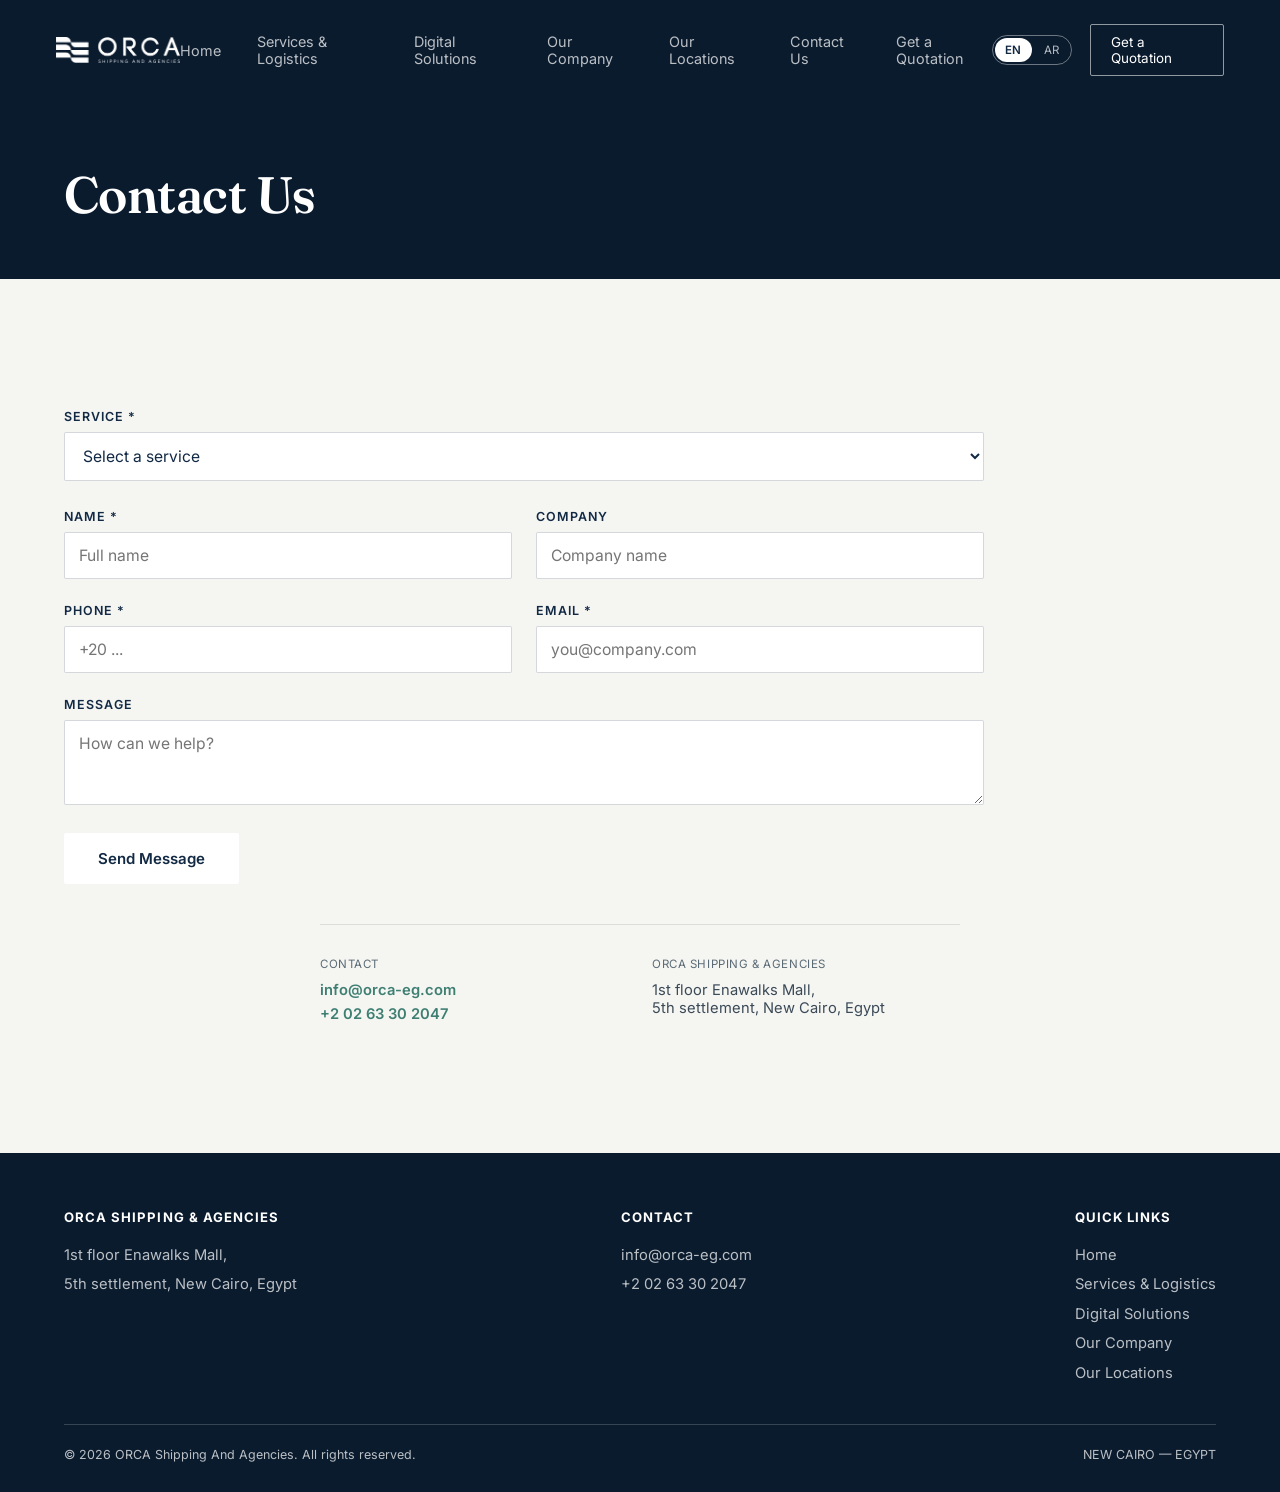
==== contact.html @ f9f9dd4e "Add assistant.js script to contact.html" ====
<!DOCTYPE html>
<html lang="en" dir="ltr">
<head>
<meta charset="UTF-8">
<meta name="viewport" content="width=device-width, initial-scale=1.0">
<title data-i18n="nav_contact">Contact Us — ORCA Shipping & Agencies</title>
<meta name="description" content="Contact ORCA Shipping and Agencies for general inquiries, shipping, logistics, commercial, or digital solutions questions.">
<link rel="icon" href="orca logo.svg">
<style>
  .splash-screen{position:fixed;inset:0;z-index:9999;background:#0A1B2E;display:flex;align-items:center;justify-content:center;pointer-events:none;animation:splashAutoHide 1.5s ease forwards;}
  @keyframes splashAutoHide{0%,60%{opacity:1;visibility:visible;}100%{opacity:0;visibility:hidden;}}
  .splash-screen.is-hidden{opacity:0;visibility:hidden;}
  .splash-logo{width:110px;height:auto;}
</style>
<link rel="stylesheet" href="style.css">
</head>
<body>

<div class="splash-screen" id="splashScreen">
  <img class="splash-logo" src="orca logo white.png" alt="ORCA Shipping and Agencies">
</div>
<script>
  (function(){
    var el = document.getElementById('splashScreen');
    if(!el) return;
    var navType = 'navigate';
    try{
      var entries = performance.getEntriesByType('navigation');
      if(entries && entries.length) navType = entries[0].type;
    }catch(e){}
    var alreadyShown = false;
    try{ alreadyShown = sessionStorage.getItem('orca_splash_shown') === '1'; }catch(e){}
    if(alreadyShown && navType !== 'reload'){
      el.style.display = 'none';
      return;
    }
    try{ sessionStorage.setItem('orca_splash_shown', '1'); }catch(e){}
    setTimeout(function(){
      el.classList.add('is-hidden');
      setTimeout(function(){ if(el && el.parentNode) el.remove(); }, 450);
    }, 850);
  })();
</script>

<!-- ============ NAV ============ -->
<nav class="site-nav is-solid" id="siteNav">
  <a class="nav-logo" href="index.html#top" aria-label="ORCA Shipping and Agencies — Home">
    <img src="orca logo white.png" alt="ORCA Shipping and Agencies">
  </a>
  <div class="nav-links" id="navLinks">
    <img class="nav-links-logo" src="orca logo white.png" alt="ORCA Shipping and Agencies">
    <a href="index.html#top" data-i18n="nav_home">Home</a>
    <a href="services.html" data-i18n="nav_services">Services & Logistics</a>
    <a href="digital-solutions.html" data-i18n="nav_digital">Digital Solutions</a>
    <a href="our company.html" data-i18n="nav_about">Our Company</a>
    <a href="locations.html" data-i18n="nav_locations">Our Locations</a>
    <a href="contact.html" data-i18n="nav_contact">Contact Us</a>
    <a class="nav-cta-mobile" href="index.html#quote" data-i18n="quote_cta">Get a Quotation</a>
  </div>
  <div class="lang-switch" id="langSwitch" role="group" aria-label="Language">
    <button type="button" data-lang="en" class="lang-btn is-active">EN</button>
    <button type="button" data-lang="ar" class="lang-btn">AR</button>
  </div>
  <a class="nav-cta" href="index.html#quote" data-i18n="quote_cta">Get a Quotation</a>
  <button class="nav-toggle" id="navToggle" aria-label="Toggle menu" aria-expanded="false" aria-controls="navLinks">
    <span></span><span></span><span></span>
  </button>
</nav>

<!-- ============ HEADER ============ -->
<section class="loc-header">
  <div class="loc-header-inner">
    <h1 data-i18n="nav_contact">Contact Us</h1>
  </div>
</section>

<!-- ============ CONTACT FORM ============
     A separate form from the quotation form (#quote on the homepage): different
     purpose (general inquiries, not pricing), different fields, different
     submit handler (contact.js), no shared state with quoteForm. -->
<section class="quote" id="contactFormSection">
  <form class="quote-form" id="contactForm" novalidate>
    <div class="qf-field qf-field--full">
      <label for="cfService">Service *</label>
      <select id="cfService" name="service" required>
        <option value="" disabled selected>Select a service</option>
        <option value="General Inquiry">General Inquiry</option>
        <option value="Shipping & Agency">Shipping & Agency</option>
        <option value="Logistics">Logistics</option>
        <option value="Commercial">Commercial</option>
        <option value="Digital Solutions">Digital Solutions</option>
        <option value="Other">Other</option>
      </select>
    </div>

    <div class="qf-row">
      <div class="qf-field">
        <label for="cfName">Name *</label>
        <input type="text" id="cfName" name="name" placeholder="Full name" required>
      </div>
      <div class="qf-field">
        <label for="cfCompany">Company</label>
        <input type="text" id="cfCompany" name="company" placeholder="Company name">
      </div>
    </div>

    <div class="qf-row">
      <div class="qf-field">
        <label for="cfPhone">Phone *</label>
        <input type="tel" id="cfPhone" name="phone" placeholder="+20 ..." required>
      </div>
      <div class="qf-field">
        <label for="cfEmail">Email *</label>
        <input type="email" id="cfEmail" name="email" placeholder="you@company.com" required>
      </div>
    </div>

    <div class="qf-field qf-field--full">
      <label for="cfMessage">Message</label>
      <textarea id="cfMessage" name="message" rows="3" placeholder="How can we help?"></textarea>
    </div>

    <div class="qf-actions">
      <button type="submit" class="btn-primary btn-submit">Send Message</button>
      <span class="qf-status" id="cfStatus" role="status" aria-live="polite"></span>
    </div>
  </form>

  <!-- Existing verified ORCA contact information (same values as the footer) -->
  <div class="contact-info">
    <div class="contact-info-item">
      <span class="lbl" data-i18n="footer_contact_heading">Contact</span>
      <a href="mailto:info@orca-eg.com" dir="ltr">info@orca-eg.com</a>
      <a href="tel:+20226330247" dir="ltr">+2 02 63 30 2047</a>
    </div>
    <div class="contact-info-item">
      <span class="lbl">ORCA Shipping & Agencies</span>
      <span data-i18n="footer_address">1st floor Enawalks Mall,<br>5th settlement, New Cairo, Egypt</span>
    </div>
  </div>
</section>

<!-- ============ FOOTER ============ -->
<footer>
  <div class="footer-grid">
    <div class="footer-col">
      <h4>ORCA Shipping & Agencies</h4>
      <div data-i18n="footer_address">1st floor Enawalks Mall,<br>5th settlement, New Cairo, Egypt</div>
    </div>
    <div class="footer-col">
      <h4 data-i18n="footer_contact_heading">Contact</h4>
      <a href="mailto:info@orca-eg.com" dir="ltr">info@orca-eg.com</a>
      <a href="tel:+20226330247" dir="ltr">+2 02 63 30 2047</a>
    </div>
    <div class="footer-col">
      <h4 data-i18n="footer_quicklinks_heading">Quick Links</h4>
      <a href="index.html#top" data-i18n="nav_home">Home</a>
      <a href="services.html" data-i18n="nav_services">Services & Logistics</a>
      <a href="digital-solutions.html" data-i18n="nav_digital">Digital Solutions</a>
      <a href="our company.html" data-i18n="nav_about">Our Company</a>
      <a href="locations.html" data-i18n="nav_locations">Our Locations</a>
    </div>
  </div>
  <div class="footer-bottom">
    <div data-i18n="footer_copyright">© 2026 ORCA Shipping And Agencies. All rights reserved.</div>
    <div data-i18n="footer_location">NEW CAIRO — EGYPT</div>
  </div>
</footer>

<script src="i18n.js"></script>
<script src="contact.js"></script>
<script src="assistant.js"></script>
</body>
</html>
---- style.css ----
/* ============================================================
   ORCA Shipping & Agencies — Cinematic Homepage
   Palette sampled directly from brand assets:
   navy #122944 = exact color extracted from ORCA_logo.svg
   sea  #3E7F72 = sampled from the open-sea drone footage
   ============================================================ */

@import url('https://fonts.googleapis.com/css2?family=Fraunces:opsz,wght@9..144,500;9..144,600;9..144,700&family=Inter:wght@400;500;600&family=Tajawal:wght@400;500;700;800&display=swap');

:root{
  --navy:#122944;
  --navy-deep:#0A1B2E;
  --ink:#071019;
  --white:#FFFFFF;
  --paper:#F5F5F2;
  --sea:#3E7F72;
  --sea-light:#7BB3A4;
  --text-dim:rgba(255,255,255,0.72);
  --line:rgba(255,255,255,0.18);
  --line-dark:rgba(7,16,25,0.1);
  --ease:cubic-bezier(.22,.61,.36,1);
}

*{margin:0;padding:0;box-sizing:border-box;}
html{scroll-behavior:smooth;}
body{
  font-family:'Inter',sans-serif;
  background:var(--paper);
  color:var(--navy);
  overflow-x:hidden; /* fallback for older browsers without overflow:clip support */
  overflow-x:clip;   /* prevents horizontal scroll WITHOUT turning body into its own
                         scroll container — overflow-x:hidden alone forces overflow-y
                         to compute as 'auto' per spec, and iOS Safari's position:sticky
                         breaks when the scrolling element is body instead of the real
                         viewport. This is what was breaking the pinned hero sequence
                         on mobile. */
}
h1,h2,h3{font-family:'Fraunces',serif;font-weight:600;letter-spacing:-0.01em;}
a{color:inherit;text-decoration:none;}
img,video{display:block;width:100%;height:100%;object-fit:cover;}
button{font-family:inherit;cursor:pointer;border:none;background:none;color:inherit;}

.eyebrow{
  font-size:0.72rem;
  letter-spacing:0.16em;
  text-transform:uppercase;
  color:var(--sea-light);
  font-weight:600;
}
.visually-hidden{
  position:absolute!important;width:1px;height:1px;overflow:hidden;
  clip:rect(0,0,0,0);white-space:nowrap;
}

/* ---------------- NAV ---------------- */
.site-nav{
  position:fixed; top:0; left:0; right:0; z-index:10000;
  display:flex; align-items:center; justify-content:space-between;
  padding:24px clamp(20px,5vw,56px);
  transition:background 0.4s var(--ease), padding 0.4s var(--ease), box-shadow .4s var(--ease);
}
.site-nav.is-solid{
  background:rgba(10,27,46,0.86);
  backdrop-filter:blur(10px);
  padding:14px clamp(20px,5vw,56px);
  box-shadow:0 1px 0 var(--line);
}
.nav-logo img{width:auto; height:26px; object-fit:contain;}
.nav-links{display:flex; align-items:center; gap:36px; font-size:0.9rem; color:var(--text-dim);}
.nav-links a{transition:color .25s;}
.nav-links a:hover, .nav-links a:focus-visible{color:#fff;}
.nav-cta{
  border:1px solid rgba(255,255,255,0.55); color:#fff;
  padding:9px 20px; font-size:0.84rem; border-radius:2px;
  transition:background .3s, color .3s;
}
.nav-cta:hover{background:#fff; color:var(--navy);}

.lang-switch{
  display:flex; align-items:center; border:1px solid rgba(255,255,255,0.4); border-radius:20px;
  padding:2px; gap:2px; margin-inline-end:18px;
}
.lang-btn{
  padding:5px 10px; font-size:0.72rem; letter-spacing:0.02em; color:rgba(255,255,255,0.7);
  border-radius:16px; transition:background .25s, color .25s; white-space:nowrap;
}
.lang-btn.is-active{background:#fff; color:var(--navy); font-weight:600;}
@media(max-width:820px){.lang-switch{margin-inline-end:12px;}}

.nav-toggle{display:none; width:30px; height:22px; position:relative; z-index:10001;}
.nav-toggle span{position:absolute; left:0; right:0; height:2px; background:#fff; transition:transform .3s, opacity .3s;}
.nav-toggle span:nth-child(1){top:0;}
.nav-toggle span:nth-child(2){top:10px;}
.nav-toggle span:nth-child(3){top:20px;}

*:focus-visible{outline:2px solid var(--sea-light); outline-offset:3px;}

.nav-links-logo{display:none;}
@media(max-width:820px){
  .nav-links{
    position:fixed; inset:0; background:var(--navy-deep); z-index:10000;
    flex-direction:column; justify-content:center; gap:30px;
    font-size:1.3rem; transform:translateX(100%); transition:transform .4s var(--ease);
  }
  .nav-links-logo{display:block; width:auto; height:26px; object-fit:contain; position:absolute; top:32px; left:50%; transform:translateX(-50%);}
  .nav-links.open{transform:translateX(0);}
  .nav-cta{display:none;}
  .nav-links .nav-cta-mobile{display:inline-block; border:1px solid rgba(255,255,255,.5); padding:10px 22px; font-size:1rem; border-radius:2px;}
  .nav-toggle{display:block;}
}

/* Freezes the page at its current scroll position while the mobile menu is open —
   fixes full-screen overlays rendering at the wrong position on mobile browsers
   when opened after scrolling down (a well-known position:fixed + scroll quirk). */
body.nav-open{
  position:fixed; left:0; right:0; width:100%;
}

/* ---------------- CINEMATIC SEQUENCE ---------------- */
.cinematic{
  position:relative;
  height:700vh; /* scroll distance driving the three-act sequence (was 400vh — too rushed) */
  height:700svh;
}
.cinematic-stage{
  position:sticky; top:0; height:100vh; width:100%;
  height:100svh;
  overflow:hidden; background:var(--navy-deep);
}
.scene{
  position:absolute; inset:0; opacity:0; will-change:opacity;
}
.scene-blur{
  position:absolute; inset:0; background-size:cover; background-position:center;
  filter:blur(34px) brightness(0.55) saturate(1.15); transform:scale(1.2);
  display:none; /* only needed as fill behind a "contain" video on narrow screens */
}
.scene video, .scene img{position:absolute; inset:0; width:100%; height:100%; object-fit:cover;}
.scene::after{ /* cinematic vignette + gradient for legibility */
  content:''; position:absolute; inset:0;
  background:
    linear-gradient(180deg, rgba(10,27,46,0.55) 0%, rgba(10,27,46,0.08) 30%, rgba(10,27,46,0.15) 60%, rgba(10,27,46,0.82) 100%);
}
.scene-port::after{ background:none; } /* test: removed on the 2nd (Services) image — its top was reading as an inconsistent hard black band */
/* On tall/narrow phone screens, cover-cropping a 16:9 clip hides most of the frame
   and crops each scene differently (ship vs. crane vs. container sit in different
   parts of their source frame) which reads as "inconsistent" between scenes.
   Below this breakpoint we show the FULL frame (contain) at a consistent scale,
   filled behind with a blurred copy of the same still so there's no empty bar. */
@media(max-width:640px) and (orientation:portrait){
  .scene:not(.scene--vertical) .scene-blur{display:block;}
  .scene:not(.scene--vertical) video, .scene:not(.scene--vertical) img{object-fit:contain; background:#000;}
}

.stage-copy{position:absolute; inset:0; z-index:5; pointer-events:none;}
.stage-copy > *{pointer-events:auto;}

/* act 1 — hero */
.act-hero{
  position:absolute; left:0; right:0; bottom:9vh; padding:0 clamp(20px,6vw,64px);
  opacity:0; transform:translateY(26px);
}
.act-hero .eyebrow{margin-bottom:16px;}
.act-hero h1{
  color:#fff; font-size:clamp(2rem,5.6vw,4.4rem); line-height:1.12; max-width:16ch; font-weight:600;
}
.scroll-hint{
  position:absolute; inset-inline-start:clamp(20px,6vw,64px); bottom:28px; z-index:6;
  display:flex; align-items:center; gap:10px; color:var(--text-dim); font-size:0.75rem;
  letter-spacing:0.1em; text-transform:uppercase; opacity:0; transition:opacity .5s;
}
.scroll-hint .wire{width:1px; height:34px; background:rgba(255,255,255,0.4); position:relative; overflow:hidden;}
.scroll-hint .wire::after{content:'';position:absolute;top:-100%;left:0;width:100%;height:100%;background:#fff;animation:wireDrop 1.9s ease-in-out infinite;}
@keyframes wireDrop{ to{ top:100%; } }

/* act 2 — services */
.act-services{
  position:absolute; inset:0; padding:14vh clamp(20px,6vw,64px) 0;
  opacity:0;
}
.act-services .services-head{max-width:520px; opacity:0; transform:translateY(20px);}
.act-services .services-head h2{color:#fff; font-size:clamp(1.6rem,3.4vw,2.4rem); margin-top:14px;}
.service-slot{
  position:absolute; left:clamp(20px,6vw,64px); right:clamp(20px,6vw,64px); bottom:12vh;
  max-width:640px; opacity:0; transform:translateY(24px);
}
.service-slot .n{font-family:'Fraunces',serif; color:var(--sea-light); font-size:1rem; margin-bottom:10px; display:block;}
.service-slot h3{color:#fff; font-size:clamp(1.35rem,2.6vw,2rem); margin-bottom:12px; font-weight:600;}
.service-slot p{color:var(--text-dim); font-size:1rem; line-height:1.75; max-width:52ch;}
.service-dots{
  position:absolute; inset-inline-end:clamp(20px,6vw,64px); bottom:12vh; display:flex; flex-direction:column; gap:10px; z-index:6;
}
.service-dots i{width:6px; height:6px; border-radius:50%; background:rgba(255,255,255,0.3); display:block; transition:background .3s, transform .3s;}
.service-dots i.active{background:var(--sea-light); transform:scale(1.5);}
@media(max-width:760px){ .service-dots{display:none;} }

/* act 3 — cargo (desktop) */
.act-cargo{
  position:absolute; left:0; right:0; bottom:10vh; padding:0 clamp(20px,6vw,64px);
  opacity:0; transform:translateY(20px);
}
.act-cargo h2{color:#fff; font-size:clamp(1.8rem,4vw,3rem); max-width:14ch; margin-top:14px;}

/* act 3 — about (mobile only, folded into the single-video sequence) */
.act-about{
  display:none;
  position:absolute; left:0; right:0; bottom:10vh; padding:0 clamp(20px,6vw,64px);
  opacity:0; transform:translateY(20px);
}
.act-about h2{color:#fff; font-size:clamp(1.7rem,4vw,2.6rem); margin-top:14px;}
.act-about p{color:var(--text-dim); font-size:0.98rem; line-height:1.75; max-width:46ch; margin-top:16px;}

/* ---------------- MOBILE: plain stacked sections, no scroll-jacking ---------------- */
.m-hero, .m-services{ display:none; } /* desktop keeps the pinned cinematic instead */

@media(max-width:760px){
  .cinematic{ display:none; } /* the pinned/scrubbed sequence is desktop-only */

  .m-hero{
    display:flex; align-items:flex-end; position:relative;
    min-height:100vh; min-height:100svh; overflow:hidden; background:var(--navy-deep);
  }
  .m-hero .m-bg{position:absolute; inset:0; width:100%; height:100%; object-fit:cover;}
  .m-hero-overlay{
    position:absolute; inset:0;
    background:linear-gradient(180deg, rgba(10,27,46,0.35) 0%, rgba(10,27,46,0.15) 40%, rgba(10,27,46,0.88) 100%);
  }
  .m-hero-copy{position:relative; z-index:2; padding:0 20px 8vh; width:100%;}
  .m-hero-copy h1{color:#fff; font-size:clamp(2rem,8vw,2.6rem); line-height:1.15; margin-top:14px;}

  .m-services{display:block; position:relative; overflow:hidden; background:var(--navy-deep);}

  .m-services-photo{position:relative; width:100%; aspect-ratio:3/4; overflow:hidden;}
  .m-services-photo img{position:absolute; inset:0; width:100%; height:100%; object-fit:cover; object-position:center 30%;}
  .m-services-photo-fade{
    position:absolute; inset:0;
    background:linear-gradient(180deg, rgba(10,27,46,0) 45%, rgba(10,27,46,0.75) 82%, var(--navy-deep) 100%);
  }
  .m-services-photo-copy{position:absolute; left:0; right:0; bottom:0; z-index:2; padding:0 20px 26px;}
  .m-services-photo-copy h2{color:#fff; font-size:clamp(1.7rem,7vw,2.2rem); margin-top:14px;}

  .m-services-copy{position:relative; z-index:2; padding:36px 20px min(12vh,100px);}
  .m-rows{display:flex; flex-direction:column;}
  .m-row{display:grid; grid-template-columns:36px 1fr; gap:16px; padding:22px 0; border-top:1px solid var(--line); color:#fff;}
  .m-row:last-child{border-bottom:1px solid var(--line);}
  .m-row .n{font-family:'Fraunces',serif; color:var(--sea-light); font-size:0.95rem;}
  .m-row h3{font-size:1.05rem; margin-bottom:6px; font-weight:700;}
  .m-row p{color:var(--text-dim); font-size:0.9rem; line-height:1.65;}

  .m-about-media{position:relative; width:100%; aspect-ratio:3/4; overflow:hidden;}
  .m-about-media video{position:absolute; inset:0; width:100%; height:100%; object-fit:cover;}
  .m-about-fade{
    position:absolute; inset:0;
    background:linear-gradient(180deg, rgba(10,27,46,0) 45%, rgba(10,27,46,0.75) 82%, var(--navy-deep) 100%);
  }
  .m-about-media-copy{position:absolute; left:0; right:0; bottom:0; z-index:2; padding:0 20px 26px;}
  .m-about-media-copy h2{color:#fff; font-size:clamp(1.7rem,7vw,2.2rem); margin-top:14px;}
  .m-about-copy{padding:36px 20px min(12vh,100px);}
  .m-about-copy p{color:var(--text-dim); font-size:1rem; line-height:1.8;}
}

/* .m-about base appearance (visibility toggle lives at the very end of this file,
   after the desktop .about rule, so it reliably wins the cascade on mobile —
   see the note there for why this was previously silently overridden). */
.m-about{position:relative; background:var(--navy-deep);}

/* progress rail */
.cine-progress{
  position:absolute; inset-inline-start:clamp(20px,6vw,64px); top:50%; transform:translateY(-50%);
  z-index:6; width:2px; height:120px; background:rgba(255,255,255,0.18);
}
.cine-progress i{position:absolute; top:0; inset-inline-start:-2px; width:6px; height:0; background:var(--sea-light); border-radius:2px;}
@media(max-width:760px){.cine-progress{display:none;}}

/* ---------------- ABOUT ---------------- */
.about{
  background:var(--navy-deep); color:#fff;
  padding:min(16vh,130px) clamp(20px,6vw,64px);
  display:grid; grid-template-columns:1fr 1fr; gap:70px; align-items:center;
}
.about-media{
  aspect-ratio:4/3; overflow:hidden; border-radius:2px;
  border:1px solid rgba(255,255,255,0.1);
}
.about-copy h2{color:#fff; font-size:clamp(1.8rem,3.4vw,2.6rem); margin:16px 0 22px; line-height:1.25;}
.about-copy p{color:var(--text-dim); font-size:1.05rem; line-height:1.9; max-width:50ch;}
@media(max-width:900px){.about{grid-template-columns:1fr; gap:36px;} .about-media{order:-1; aspect-ratio:16/10;}}

/* stat strip */
.stats{
  background:var(--navy-deep); color:#fff;
  display:grid; grid-template-columns:repeat(4,1fr);
  border-top:1px solid var(--line);
}
.stat{padding:50px 26px; text-align:center; border-inline-start:1px solid var(--line);}
.stat:first-child{border-inline-start:none;}
.stat .num{font-family:'Fraunces',serif; font-size:clamp(1.8rem,3.2vw,2.6rem); color:var(--sea-light); font-weight:600;}
.stat .lbl{margin-top:10px; font-size:0.86rem; color:var(--text-dim);}
@media(max-width:760px){.stats{grid-template-columns:repeat(2,1fr);} .stat:nth-child(2n){border-inline-start:1px solid var(--line);} .stat:nth-child(odd){border-inline-start:none;}}

/* ---------------- QUOTE FORM ---------------- */
.quote{padding:min(16vh,130px) clamp(20px,6vw,64px); background:var(--paper);}
.quote-head{max-width:560px; margin-bottom:56px;}
.quote-head h2{font-size:clamp(1.8rem,3.4vw,2.6rem); margin:14px 0 14px;}
.quote-head p{color:#3B4A57; font-size:1.02rem; line-height:1.8;}

.quote-form{max-width:920px;}
.qf-row{display:grid; grid-template-columns:1fr 1fr; gap:24px; margin-bottom:24px;}
.qf-field{display:flex; flex-direction:column; gap:8px;}
.qf-field--full{grid-column:1/-1; margin-bottom:28px;}
.qf-field label, .qf-label-standalone{
  font-size:0.78rem; text-transform:uppercase; letter-spacing:0.08em; color:var(--navy); font-weight:600;
}
.qf-field input, .qf-field textarea, .qf-field select{
  border:1px solid rgba(18,41,68,0.18); background:#fff; border-radius:2px;
  padding:13px 14px; font-family:'Inter',sans-serif; font-size:0.98rem; color:var(--navy);
  transition:border-color .25s;
}
.qf-field input:focus, .qf-field textarea:focus, .qf-field select:focus{border-color:var(--sea); outline:none;}
.qf-field textarea{resize:vertical;}
@media(max-width:700px){.qf-row{grid-template-columns:1fr;}}

/* container visual selector */
.container-selector{
  display:flex; gap:14px; margin-top:16px; overflow-x:auto; padding-bottom:10px;
  scrollbar-width:thin;
}
.container-option{
  flex:0 0 auto; width:168px; display:flex; flex-direction:column; align-items:flex-start; gap:6px;
  background:#fff; border:1px solid rgba(18,41,68,0.14); border-radius:3px;
  padding:14px 14px 16px; transition:border-color .25s, box-shadow .25s, transform .15s;
  text-align:start;
}
.container-option:hover{border-color:rgba(18,41,68,0.32);}
.container-option:focus-visible{outline:2px solid var(--sea); outline-offset:2px;}
.container-option[aria-checked="true"]{
  border-color:var(--sea);
  box-shadow:0 0 0 1px var(--sea), 0 8px 20px -12px rgba(62,127,114,0.5);
}
.container-svg{width:100%; height:56px; display:block;}
.c-body{fill:#E7ECEF; stroke:var(--navy); stroke-width:1.4; stroke-linejoin:round;}
.c-top{fill:#F3F5F4; stroke:var(--navy); stroke-width:1.4; stroke-linejoin:round;}
.c-side{fill:#D3DADD; stroke:var(--navy); stroke-width:1.4; stroke-linejoin:round;}
.c-ribs line{stroke:rgba(18,41,68,0.35); stroke-width:1;}
.c-hc-band{stroke:var(--sea); stroke-width:2; stroke-dasharray:2 2;}
.container-option[aria-checked="true"] .c-body{fill:#DCEAE6;}
.container-option[aria-checked="true"] .c-top{fill:#E8F2EF;}
.container-option[aria-checked="true"] .c-side{fill:#C9DFD8;}
.c-badge{
  font-size:0.62rem; font-weight:700; letter-spacing:0.06em; color:var(--sea);
  background:rgba(62,127,114,0.12); padding:2px 7px; border-radius:2px;
}
.c-size{font-size:0.9rem; font-weight:600; color:var(--navy); margin-top:2px;}
.c-name{font-size:0.78rem; color:#5B6B75; line-height:1.4;}
.qf-hint{font-size:0.8rem; color:#5B6B75; margin-top:10px;}
@media(max-width:640px){
  .container-selector{display:grid; grid-template-columns:1fr 1fr; overflow-x:visible;}
  .container-option{width:auto;}
}

.qf-actions{display:flex; align-items:center; gap:18px; flex-wrap:wrap;}
.btn-submit{background:var(--navy); color:#fff;}
.btn-submit:hover{background:var(--sea);}
.qf-status{font-size:0.88rem; color:var(--sea);}

/* ---------------- CTA ---------------- */

.cta{
  position:relative; padding:min(22vh,190px) clamp(20px,6vw,64px); text-align:center; overflow:hidden;
  background:var(--navy-deep);
}
.cta-media{position:absolute; inset:0; opacity:0.5;}
.cta-media::after{content:'';position:absolute;inset:0;background:linear-gradient(180deg, rgba(10,27,46,0.55), rgba(10,27,46,0.92));}
.cta-inner{position:relative; z-index:2;}
.cta-inner img{width:auto; height:34px; margin:0 auto 34px; object-fit:contain;}
.cta h2{color:#fff; font-size:clamp(2rem,4.6vw,3.2rem); max-width:16ch; margin:0 auto 34px; line-height:1.2;}
.cta-actions{display:flex; gap:16px; justify-content:center; flex-wrap:wrap;}
.btn-primary{background:#fff; color:var(--navy); padding:16px 34px; font-size:0.94rem; font-weight:600; border-radius:2px; transition:background .3s,color .3s;}
.btn-primary:hover{background:var(--sea-light); color:var(--ink);}
.btn-ghost{border:1px solid rgba(255,255,255,0.4); color:#fff; padding:16px 34px; font-size:0.94rem; border-radius:2px; transition:border-color .3s, background .3s;}
.btn-ghost:hover{border-color:#fff; background:rgba(255,255,255,0.08);}

/* ---------------- FOOTER ---------------- */
footer{background:var(--navy-deep); color:var(--text-dim); padding:56px clamp(20px,6vw,64px) 30px;}
.footer-grid{display:flex; flex-wrap:wrap; justify-content:space-between; gap:40px; padding-bottom:36px; border-bottom:1px solid var(--line);}
.footer-col h4{color:#fff; font-size:0.82rem; text-transform:uppercase; letter-spacing:0.08em; margin-bottom:16px;}
.footer-col div, .footer-col a{display:block; font-size:0.92rem; line-height:2;}
.footer-bottom{display:flex; justify-content:space-between; flex-wrap:wrap; gap:10px; padding-top:22px; font-size:0.78rem;}

/* ---------------- REDUCED MOTION FALLBACK ---------------- */
.no-motion .cinematic{height:auto;}
.no-motion .cinematic-stage{position:relative; height:auto;}
.no-motion .scene{position:relative; opacity:1!important; height:92vh; height:92svh;}
.no-motion .scene:not(.scene-sea){display:none;}
.no-motion .act-hero{opacity:1; transform:none;}
.no-motion .act-services, .no-motion .act-cargo, .no-motion .act-about, .no-motion .service-slot{display:none;}
.no-motion .cine-progress{display:none;}
.no-motion-services{display:none; padding:min(14vh,120px) clamp(20px,6vw,64px); background:var(--navy-deep);}
.no-motion .no-motion-services{display:block;}
.no-motion-services h2{color:#fff; font-size:clamp(1.8rem,3.6vw,2.6rem);}
.no-motion-services .rows{margin-top:50px; display:flex; flex-direction:column;}
.no-motion-services .row{display:grid; grid-template-columns:60px 1fr; gap:24px; padding:26px 0; border-top:1px solid var(--line); color:#fff;}
.no-motion-services .row:last-child{border-bottom:1px solid var(--line);}
.no-motion-services .row .n{font-family:'Fraunces',serif; color:var(--sea-light);}
.no-motion-services .row h3{font-size:1.2rem; margin-bottom:8px;}
.no-motion-services .row p{color:var(--text-dim); font-size:0.94rem; line-height:1.7; max-width:60ch;}

/* ---------------- ARABIC TYPOGRAPHY & RTL POLISH ---------------- */
html[lang="ar"] body{ font-family:'Tajawal', sans-serif; }
html[lang="ar"] h1, html[lang="ar"] h2, html[lang="ar"] h3{
  font-family:'Tajawal', sans-serif; font-weight:800; letter-spacing:0;
}
html[lang="ar"] .eyebrow{ letter-spacing:0; }
html[dir="rtl"] .scroll-hint{ letter-spacing:0.04em; }
html[dir="rtl"] .c-size, html[dir="rtl"] .stat .num{ font-family:'Tajawal', sans-serif; }

/* keep purely numeric / Latin identifiers left-to-right even inside RTL flow */
html[dir="rtl"] .nav-cta-mobile, html[dir="rtl"] .footer-bottom{ unicode-bidi:isolate; }

/* ---------------- ABOUT US: desktop vs. mobile visibility ----------------
   Placed at the very end of the file on purpose: .about's base rule and
   .m-about's base rule both live earlier in this file with the same
   specificity as any rule that toggles them, so whichever declaration
   comes LAST in the file wins the cascade — media query or not. Putting
   the real toggle here, after everything else, is what makes it stick. */
.m-about{display:none;}
@media(max-width:760px){
  .about{display:none;}
  .m-about{display:block;}
}

/* ============================================================
   SERVICES & LOGISTICS PAGE
   ============================================================ */
.svc-hero{
  position:relative; height:100vh; height:100svh; overflow:hidden; background:var(--navy-deep);
  display:flex; align-items:flex-end;
}
.svc-hero-video{position:absolute; inset:0; width:100%; height:100%; object-fit:cover;}
.svc-hero-video--mobile{display:none;}
.svc-hero-overlay{
  position:absolute; inset:0;
  background:linear-gradient(180deg, rgba(10,27,46,0.35) 0%, rgba(10,27,46,0.1) 40%, rgba(10,27,46,0.88) 100%);
}
.svc-hero-copy{position:relative; z-index:2; padding:0 clamp(20px,6vw,64px) 9vh; max-width:760px;}
.svc-hero-copy h1{color:#fff; font-size:clamp(2.1rem,5.2vw,4rem); line-height:1.1; margin-top:16px;}
.svc-hero-copy p{color:var(--text-dim); font-size:1.05rem; line-height:1.75; max-width:52ch; margin-top:20px;}
@media(max-width:760px){
  .svc-hero-video--desktop{display:none;}
  .svc-hero-video--mobile{display:block;}
  .svc-hero-copy h1{font-size:clamp(2rem,8vw,2.6rem);}
}

.svc-row{
  display:grid; grid-template-columns:1fr 1fr; gap:70px; align-items:center;
  padding:min(14vh,120px) clamp(20px,6vw,64px);
  background:var(--paper); color:var(--navy);
}
.svc-row--reverse{background:var(--navy-deep); color:#fff;}
.svc-row--reverse .svc-row-media{order:2;}
.svc-row--reverse .svc-row-copy{order:1;}
.svc-row-media img{
  width:100%; max-width:420px; aspect-ratio:4/5; object-fit:cover;
  border-radius:2px; display:block; margin:0 auto;
}
.svc-row--reverse .svc-row-media img{border:1px solid rgba(255,255,255,0.1);}
.svc-row-copy{max-width:46ch;}
.svc-row-copy h2{font-size:clamp(1.7rem,3.2vw,2.4rem); line-height:1.2; margin-bottom:18px;}
.svc-row--reverse .svc-row-copy h2{color:#fff;}
.svc-row-copy p{font-size:1.02rem; line-height:1.85;}
.svc-row:not(.svc-row--reverse) .svc-row-copy p{color:#3B4A57;}
.svc-row--reverse .svc-row-copy p{color:var(--text-dim);}

@media(max-width:760px){
  .svc-row{grid-template-columns:1fr; gap:28px; padding:min(9vh,64px) 20px;}
  .svc-row-media{order:0 !important;}
  .svc-row-copy{order:0 !important; max-width:none;}
  .svc-row-media img{max-width:78vw;}
}

/* ============================================================
   OUR COMPANY PAGE
   ============================================================ */

/* hero */
.oc-hero{position:relative; height:100vh; height:100svh; overflow:hidden; background:var(--navy-deep); display:flex; align-items:flex-end;}
.oc-hero-bg{position:absolute; inset:0; width:100%; height:100%; object-fit:cover;}
.oc-hero-overlay{
  position:absolute; inset:0;
  background:linear-gradient(180deg, rgba(10,27,46,0.45) 0%, rgba(10,27,46,0.25) 40%, rgba(10,27,46,0.92) 100%);
}
.oc-hero-copy{position:relative; z-index:2; padding:0 clamp(20px,6vw,64px) 9vh; max-width:820px;}
.oc-hero-copy h1{color:#fff; font-size:clamp(2.1rem,5.2vw,4rem); line-height:1.1; margin-top:16px;}
.oc-hero-copy p{color:var(--text-dim); font-size:1.05rem; line-height:1.8; max-width:64ch; margin-top:22px;}
@media(max-width:760px){ .oc-hero-copy h1{font-size:clamp(2rem,8vw,2.6rem);} }

/* about intro */
.oc-about{background:var(--paper); padding:min(16vh,130px) clamp(20px,6vw,64px);}
.oc-about-inner{max-width:760px; margin:0 auto; text-align:left;}
.oc-about-inner h2{font-size:clamp(1.8rem,3.6vw,2.6rem); line-height:1.25; margin:16px 0 22px;}
.oc-about-inner p{color:#3B4A57; font-size:1.05rem; line-height:1.9;}
html[dir="rtl"] .oc-about-inner{text-align:right;}

/* our approach: editorial numbered principles, no cards */
.oc-principles{background:var(--navy-deep); padding:min(14vh,120px) clamp(20px,6vw,64px);}
.oc-principles-grid{
  display:grid; grid-template-columns:repeat(4,1fr); gap:0;
  border-top:1px solid var(--line); border-inline-start:1px solid var(--line);
  max-width:1200px; margin:0 auto;
}
.oc-principle{padding:38px 30px; border-inline-end:1px solid var(--line); border-bottom:1px solid var(--line); color:#fff;}
.oc-principle-n{font-family:'Fraunces',serif; color:var(--sea-light); font-size:1.05rem; display:block; margin-bottom:16px;}
.oc-principle h3{font-size:1.15rem; margin-bottom:10px; font-weight:700;}
.oc-principle p{color:var(--text-dim); font-size:0.92rem; line-height:1.65;}
@media(max-width:900px){
  .oc-principles-grid{grid-template-columns:repeat(2,1fr);}
}
@media(max-width:600px){
  .oc-principles-grid{grid-template-columns:1fr;}
}

/* meet the team: editorial alternating rows, CEO featured */
.oc-team{background:var(--paper); padding:min(16vh,130px) clamp(20px,6vw,64px);}
.oc-team-head{max-width:600px; margin:0 auto min(10vh,80px); text-align:center;}
.oc-team-head h2{font-size:clamp(1.8rem,3.6vw,2.6rem); margin:14px 0 14px;}
.oc-team-head p{color:#3B4A57; font-size:1.02rem;}

.oc-member{
  display:grid; grid-template-columns:140px 1fr; gap:40px; align-items:start;
  max-width:1000px; margin:0 auto; padding:40px 0; border-top:1px solid var(--line-dark);
}
.oc-member:first-of-type{border-top:none;}
.oc-member-media{grid-column:1; display:flex; justify-content:center;}
.oc-member-copy{grid-column:2;}
/* Reversed rows: mirror the TRACK SIZES too, not just visual order — 'order' alone
   would leave the 140px track first and put the (much wider) text into it instead
   of the image, which is exactly what was squeezing the text into a tiny column
   and leaving a huge empty gap next to a small image. */
/* All members now use one consistent layout (image on the same side for everyone) —
   image left in English, and naturally right in Arabic since grid direction flips
   with dir="rtl". No more alternating "reverse" rows. */
.oc-member-media img{
  width:140px; height:140px; max-width:140px; max-height:140px;
  flex:none; object-fit:cover; border-radius:10px; display:block;
  filter:grayscale(0.12);
  box-shadow:0 14px 28px -16px rgba(10,27,46,0.35);
}
.oc-member-copy{max-width:46ch;}
.oc-member-copy h3{font-size:clamp(1.4rem,2.4vw,1.9rem); margin-bottom:6px;}
.oc-member-title{font-size:0.95rem; color:var(--sea); font-weight:600; margin-bottom:4px;}
.oc-member-role-extra{font-size:0.85rem; color:#5B6B75; margin-bottom:14px;}
.oc-member-copy p{color:#3B4A57; font-size:0.98rem; line-height:1.8; margin-top:14px;}

/* CEO gets a slightly larger, more prominent treatment */
.oc-member--featured{
  grid-template-columns:160px 1fr; gap:40px;
  padding-bottom:52px; margin-bottom:8px; border-bottom:2px solid var(--sea-light);
}
.oc-member--featured .oc-member-media img{
  width:160px; height:160px; max-width:160px; max-height:160px; border:2px solid var(--sea-light);
}
.oc-member--featured .oc-member-copy h3{font-size:clamp(1.7rem,3vw,2.3rem);}
.oc-member--featured .oc-member-title{font-size:1.05rem;}

@media(max-width:820px){
  .oc-member, .oc-member--featured{
    grid-template-columns:1fr; gap:14px; padding:32px 0; text-align:center; align-items:center;
  }
  .oc-member-media{grid-column:1; order:0;}
  .oc-member-copy{grid-column:1; order:0; max-width:400px; margin:0 auto;}
  .oc-member-media img{width:135px; height:135px; max-width:135px; max-height:135px;}
  .oc-member--featured .oc-member-media img{width:150px; height:150px; max-width:150px; max-height:150px;}
}

/* shared: CTA supporting paragraph (used on Our Company; harmless if unused elsewhere) */
.cta-sub{color:var(--text-dim); font-size:1.02rem; line-height:1.75; max-width:56ch; margin:0 auto 30px;}

/* ============================================================
   SPLASH SCREEN — brief brand cover shown while the page paints,
   hides the initial flash of stale poster/video frames.

   pointer-events:none from the very start (not just after JS hides it) is
   deliberate: if the hide script is ever delayed or fails on some device,
   the screen behind it must still be tappable — a splash should never be
   able to block navigation, even in the worst case.

   The auto-hide keyframe animation is a pure-CSS fallback that fades and
   fully hides the splash on its own after ~1.5s regardless of JavaScript;
   the inline script (in <head>) additionally removes it from the DOM once
   JS is available, but the page is never dependent on JS to become usable.
   ============================================================ */
.splash-screen{
  position:fixed; inset:0; z-index:9999;
  background:var(--navy-deep);
  display:flex; align-items:center; justify-content:center;
  pointer-events:none;
  animation:splashAutoHide 1.5s ease forwards;
}
@keyframes splashAutoHide{
  0%, 60% { opacity:1; visibility:visible; }
  100% { opacity:0; visibility:hidden; }
}
.splash-screen.is-hidden{opacity:0; visibility:hidden;}
.splash-logo{
  width:110px; height:auto; opacity:0;
  animation:splashFadeIn .5s ease forwards;
}
@keyframes splashFadeIn{ from{opacity:0; transform:scale(0.94);} to{opacity:1; transform:scale(1);} }
@media(prefers-reduced-motion: reduce){
  .splash-logo{animation:none; opacity:1;}
  .splash-screen{animation-duration:.6s;}
}

/* ============================================================
   OUR LOCATIONS PAGE
   ============================================================ */
.loc-header{background:var(--navy-deep); padding:calc(80px + 8vh) clamp(20px,6vw,64px) 6vh; color:#fff;}
.loc-header-inner{max-width:720px;}
.loc-header-inner h1{font-size:clamp(2rem,4.4vw,3.2rem); margin-top:14px; line-height:1.15;}
.loc-header-inner p{color:var(--text-dim); font-size:1.05rem; line-height:1.8; margin-top:20px; max-width:60ch;}

.loc-map-section{background:var(--navy-deep); padding:0 clamp(20px,6vw,64px) 6vh;}
.loc-map{
  width:100%; height:56vh; min-height:380px; max-height:520px;
  border-radius:4px; overflow:hidden; border:1px solid var(--line);
}
@media(max-width:760px){ .loc-map{height:46vh; min-height:300px;} }

/* Standard OSM tiles re-colored to a dark navy theme with a pure CSS filter —
   no paid/keyed "dark mode" tile provider needed, and this can never break
   with an "API key required" tile the way a third-party styled provider can. */
.loc-map-tiles{
  filter: invert(1) hue-rotate(180deg) brightness(0.92) contrast(0.9) saturate(0.7);
}

/* Leaflet popup re-skinned to match the site's palette instead of its default white box */
.leaflet-popup-content-wrapper{background:var(--navy-deep); color:#fff; border-radius:4px;}
.leaflet-popup-tip{background:var(--navy-deep);}
.loc-popup strong{display:block; font-family:'Fraunces',serif; font-size:1rem; margin-bottom:6px;}
.loc-popup p{color:var(--text-dim); font-size:0.85rem; line-height:1.6; margin:0; max-width:220px;}
.leaflet-container a.leaflet-popup-close-button{color:var(--text-dim);}
.leaflet-control-attribution{background:rgba(10,27,46,0.75) !important; color:var(--text-dim) !important;}
.leaflet-control-attribution a{color:var(--sea-light) !important;}
.leaflet-control-zoom a{background:var(--navy-deep) !important; color:#fff !important; border-color:var(--line) !important;}

/* KPI row — numbers are computed live from the location dataset, never hand-typed */
.loc-kpis{
  display:grid; grid-template-columns:repeat(4,1fr); gap:1px; background:var(--line);
  margin-top:28px; border:1px solid var(--line); max-width:900px;
}
.loc-kpi{background:var(--navy-deep); padding:22px 16px; text-align:center;}
.loc-kpi-num{font-family:'Fraunces',serif; font-size:2.2rem; color:#fff;}
.loc-kpi-lbl{font-size:0.78rem; color:var(--text-dim); margin-top:6px; letter-spacing:0.02em;}
@media(max-width:600px){ .loc-kpis{grid-template-columns:repeat(2,1fr);} }
.loc-list{background:var(--paper); padding:min(14vh,120px) clamp(20px,6vw,64px);}
.loc-list-grid{
  display:grid; grid-template-columns:repeat(4,1fr); gap:0;
  border-top:1px solid var(--line-dark); border-inline-start:1px solid var(--line-dark);
  max-width:1200px; margin:0 auto;
}
.loc-item{padding:34px 28px; border-inline-end:1px solid var(--line-dark); border-bottom:1px solid var(--line-dark);}
.loc-item h3{font-size:1.1rem; margin:14px 0 10px;}
.loc-item p{color:#3B4A57; font-size:0.92rem; line-height:1.7;}
@media(max-width:900px){ .loc-list-grid{grid-template-columns:repeat(2,1fr);} }
@media(max-width:600px){ .loc-list-grid{grid-template-columns:1fr;} }

/* ============================================================
   DIGITAL SOLUTIONS PAGE
   ============================================================ */
.ds-hero{
  padding:calc(80px + 10vh) clamp(20px,6vw,64px) 10vh; color:#fff; position:relative; overflow:hidden;
  min-height:640px; display:flex; align-items:center;
}
.ds-hero-bg{position:absolute; inset:0; width:100%; height:100%; object-fit:cover; z-index:0;}
.ds-hero-bg--mobile{display:none;}
.ds-hero-overlay{
  position:absolute; inset:0; z-index:1;
  background:linear-gradient(180deg, rgba(10,27,46,0.55) 0%, rgba(10,27,46,0.75) 55%, rgba(10,27,46,0.94) 100%);
}
.ds-hero-inner{max-width:760px; position:relative; z-index:2;}
.ds-hero-inner h1{font-size:clamp(2.2rem,5vw,3.6rem); margin:14px 0 10px; line-height:1.1;}
.ds-hero-sub2{font-size:1.15rem; color:var(--sea-light); font-weight:600; margin-bottom:18px;}
.ds-hero-inner p{color:var(--text-dim); font-size:1.05rem; line-height:1.8; max-width:60ch; margin-bottom:32px;}
.ds-hero-actions{display:flex; gap:16px; flex-wrap:wrap;}
@media(max-width:760px){
  .ds-hero-bg--pc{display:none !important;}
  .ds-hero-bg--mobile{display:block !important;}
}

.ds-solutions{background:var(--paper); padding:min(16vh,130px) clamp(20px,6vw,64px);}
.ds-solutions-head{max-width:640px; margin-bottom:60px;}
.ds-solutions-head h2{font-size:clamp(1.8rem,3.6vw,2.6rem); margin-top:14px;}
.ds-grid{display:grid; grid-template-columns:repeat(4,1fr); gap:1px; background:var(--line-dark); border:1px solid var(--line-dark); max-width:1200px; margin:0 auto;}
.ds-card{background:var(--paper); padding:36px 26px; transition:background .3s ease, transform .3s ease;}
.ds-card:hover{background:#fff; transform:translateY(-4px);}
.ds-card-icon{width:34px; height:34px; margin-bottom:20px; color:var(--sea);}
.ds-card h3{font-size:1.08rem; margin-bottom:10px; font-weight:700;}
.ds-card p{color:#3B4A57; font-size:0.9rem; line-height:1.65;}
@media(max-width:900px){ .ds-grid{grid-template-columns:repeat(2,1fr);} }
@media(max-width:560px){ .ds-grid{grid-template-columns:1fr;} }

.ds-connect{background:var(--navy-deep); padding:min(16vh,130px) clamp(20px,6vw,64px); color:#fff; text-align:center;}
.ds-connect-inner{max-width:680px; margin:0 auto;}
.ds-connect-inner h2{font-size:clamp(1.8rem,3.6vw,2.6rem); margin:14px 0 20px;}
.ds-connect-inner p{color:var(--text-dim); font-size:1.02rem; line-height:1.85; margin-bottom:50px;}
.ds-caps{display:grid; grid-template-columns:repeat(4,1fr); gap:24px; max-width:800px; margin:0 auto 50px;}
.ds-cap{display:flex; flex-direction:column; align-items:center; gap:12px;}
.ds-cap-icon{
  width:52px; height:52px; border-radius:50%; border:1px solid var(--line);
  display:flex; align-items:center; justify-content:center; color:var(--sea-light);
}
.ds-cap-icon svg{width:22px; height:22px;}
.ds-cap span{font-size:0.85rem; color:var(--text-dim);}
@media(max-width:640px){ .ds-caps{grid-template-columns:repeat(2,1fr); gap:32px 16px;} }

/* ============================================================
   CUSTOMER PORTAL (login / dashboard / shipment details)
   ============================================================ */
.portal-header{
  position:sticky; top:0; z-index:50; background:var(--navy-deep);
  display:flex; align-items:center; justify-content:space-between;
  padding:18px clamp(20px,5vw,48px); border-bottom:1px solid var(--line);
}
.portal-header-logo{display:flex; align-items:center; gap:12px;}
.portal-header-logo img{height:24px; width:auto;}
.portal-header-brand{color:#fff; font-family:'Fraunces',serif; font-weight:700; font-size:1rem;}
.portal-header-actions{display:flex; align-items:center; gap:20px; font-size:0.85rem;}
.portal-header-actions a{color:var(--text-dim); transition:color .2s;}
.portal-header-actions a:hover{color:#fff;}

.portal-demo-banner{
  background:#7A4A1F; color:#fff; text-align:center; font-size:0.8rem; letter-spacing:0.03em;
  padding:9px 16px; font-weight:600;
}

/* login */
.portal-login-wrap{
  min-height:calc(100vh - 60px); background:var(--navy-deep);
  display:flex; align-items:center; justify-content:center; padding:8vh 20px;
}
.portal-login-card{
  width:100%; max-width:420px; background:rgba(255,255,255,0.03);
  border:1px solid var(--line); border-radius:4px; padding:44px 36px;
}
.portal-login-eyebrow{color:var(--sea-light); font-size:0.78rem; letter-spacing:0.1em; text-transform:uppercase; text-align:center;}
.portal-login-card h1{color:#fff; font-size:1.6rem; text-align:center; margin:10px 0 30px;}
.portal-field{margin-bottom:20px;}
.portal-field label{display:block; font-size:0.8rem; color:var(--text-dim); margin-bottom:8px;}
.portal-field input{
  width:100%; padding:12px 14px; background:rgba(255,255,255,0.04); border:1px solid var(--line);
  border-radius:2px; color:#fff; font-size:0.95rem; font-family:inherit;
}
.portal-field input:focus{outline:none; border-color:var(--sea-light);}
.portal-row{display:flex; align-items:center; justify-content:space-between; margin-bottom:26px; font-size:0.82rem;}
.portal-remember{display:flex; align-items:center; gap:8px; color:var(--text-dim);}
.portal-row a{color:var(--sea-light);}
.portal-submit{
  width:100%; background:var(--sea); color:#fff; padding:13px; border-radius:2px;
  font-size:0.95rem; font-weight:600; transition:background .25s;
}
.portal-submit:hover{background:var(--sea-light); color:var(--ink);}
.portal-demo-note{
  margin-top:24px; padding:14px 16px; background:rgba(123,179,164,0.08);
  border:1px solid rgba(123,179,164,0.25); border-radius:3px;
  font-size:0.78rem; color:var(--text-dim); line-height:1.6;
}
.portal-demo-note strong{color:var(--sea-light);}
.portal-support{text-align:center; margin-top:22px; font-size:0.82rem; color:var(--text-dim);}
.portal-support a{color:var(--sea-light);}

/* dashboard */
.portal-main{background:var(--paper); min-height:100vh; padding:0 0 100px;}
.portal-main-inner{max-width:1200px; margin:0 auto; padding:40px clamp(20px,4vw,48px) 0;}
.portal-welcome h1{font-size:clamp(1.6rem,3vw,2.2rem); margin-bottom:6px;}
.portal-welcome p{color:#5B6B75; font-size:0.92rem;}

.portal-summary{display:grid; grid-template-columns:repeat(4,1fr); gap:16px; margin:32px 0 48px;}
.portal-summary-card{background:#fff; border:1px solid var(--line-dark); border-radius:4px; padding:24px;}
.portal-summary-card .num{font-family:'Fraunces',serif; font-size:2rem; color:var(--navy);}
.portal-summary-card .lbl{color:#5B6B75; font-size:0.85rem; margin-top:6px;}
@media(max-width:760px){ .portal-summary{grid-template-columns:repeat(2,1fr);} }

.portal-section-head{display:flex; align-items:center; justify-content:space-between; margin-bottom:18px; flex-wrap:wrap; gap:10px;}
.portal-section-head h2{font-size:1.25rem;}

.portal-table-wrap{background:#fff; border:1px solid var(--line-dark); border-radius:4px; overflow:hidden; margin-bottom:56px;}
.portal-table{width:100%; border-collapse:collapse; font-size:0.88rem;}
.portal-table th{
  text-align:left; padding:14px 16px; background:var(--navy-deep); color:var(--text-dim);
  font-size:0.72rem; text-transform:uppercase; letter-spacing:0.05em; font-weight:600;
}
.portal-table td{padding:14px 16px; border-top:1px solid var(--line-dark); color:var(--navy);}
.portal-table tr:hover td{background:var(--paper);}
.portal-status{display:inline-flex; align-items:center; gap:6px; font-size:0.8rem; font-weight:600;}
.portal-status::before{content:''; width:7px; height:7px; border-radius:50%; background:var(--sea-light);}
.portal-status--pending::before{background:#B8863B;}
.portal-status--done::before{background:var(--sea);}
.portal-link{color:var(--sea); font-weight:600; font-size:0.85rem;}
.portal-link:hover{text-decoration:underline;}

@media(max-width:760px){
  .portal-table thead{display:none;}
  .portal-table, .portal-table tbody, .portal-table tr, .portal-table td{display:block; width:100%;}
  .portal-table tr{border-top:1px solid var(--line-dark); padding:14px 16px;}
  .portal-table td{border:none; padding:6px 0; display:flex; justify-content:space-between; gap:12px;}
  .portal-table td::before{content:attr(data-label); color:#5B6B75; font-size:0.75rem; text-transform:uppercase; letter-spacing:0.04em;}
}

.portal-docs{display:grid; grid-template-columns:repeat(2,1fr); gap:14px; margin-bottom:20px;}
.portal-doc{
  background:#fff; border:1px solid var(--line-dark); border-radius:4px; padding:18px 20px;
  display:flex; align-items:center; justify-content:space-between; gap:12px;
}
.portal-doc-info{display:flex; align-items:center; gap:14px;}
.portal-doc-icon{width:30px; height:30px; color:var(--sea); flex:none;}
.portal-doc-name{font-size:0.92rem; font-weight:600;}
.portal-doc-meta{font-size:0.78rem; color:#5B6B75; margin-top:2px;}
.portal-doc-btn{font-size:0.8rem; color:var(--sea); font-weight:600; white-space:nowrap;}
@media(max-width:640px){ .portal-docs{grid-template-columns:1fr;} }

/* shipment details */
.portal-shipment-meta{display:grid; grid-template-columns:repeat(auto-fit,minmax(160px,1fr)); gap:22px; background:#fff; border:1px solid var(--line-dark); border-radius:4px; padding:28px; margin-bottom:56px;}
.portal-meta-item .lbl{font-size:0.72rem; text-transform:uppercase; letter-spacing:0.05em; color:#5B6B75; margin-bottom:6px;}
.portal-meta-item .val{font-size:1rem; font-weight:600; color:var(--navy);}

.portal-timeline{display:flex; justify-content:space-between; position:relative; margin-bottom:64px; padding:0 10px;}
.portal-timeline::before{
  content:''; position:absolute; top:9px; left:24px; right:24px; height:2px; background:var(--line-dark); z-index:0;
}
.portal-tl-step{position:relative; z-index:1; display:flex; flex-direction:column; align-items:center; flex:1; text-align:center;}
.portal-tl-dot{width:20px; height:20px; border-radius:50%; background:#fff; border:2px solid var(--line-dark); display:flex; align-items:center; justify-content:center;}
.portal-tl-step.is-done .portal-tl-dot{background:var(--sea); border-color:var(--sea);}
.portal-tl-step.is-current .portal-tl-dot{background:var(--navy-deep); border-color:var(--navy-deep); box-shadow:0 0 0 5px rgba(62,127,114,0.18);}
.portal-tl-dot svg{width:11px; height:11px; color:#fff;}
.portal-tl-label{font-size:0.75rem; color:#5B6B75; margin-top:10px; max-width:90px; line-height:1.4;}
.portal-tl-step.is-done .portal-tl-label, .portal-tl-step.is-current .portal-tl-label{color:var(--navy); font-weight:600;}

@media(max-width:820px){
  .portal-timeline{flex-direction:column; align-items:flex-start; gap:26px; padding:0;}
  .portal-timeline::before{top:10px; bottom:10px; left:9px; right:auto; width:2px; height:auto;}
  .portal-tl-step{flex-direction:row; align-items:center; text-align:left; gap:14px;}
  .portal-tl-label{margin-top:0; max-width:none;}
}

.portal-route{background:#fff; border:1px solid var(--line-dark); border-radius:4px; padding:32px 28px; margin-bottom:20px;}
.portal-route-badge{display:inline-block; font-size:0.7rem; letter-spacing:0.05em; text-transform:uppercase; color:#B8863B; background:rgba(184,134,59,0.1); padding:4px 10px; border-radius:2px; margin-bottom:20px;}
.portal-route-flow{display:flex; flex-direction:column; gap:2px;}
.portal-route-stop{display:flex; align-items:center; gap:14px; padding:10px 0; font-size:0.92rem; color:var(--navy);}
.portal-route-stop .dot{width:8px; height:8px; border-radius:50%; background:var(--sea-light); flex:none;}
.portal-route-arrow{color:#B8C4CC; font-size:0.9rem; margin-inline-start:3px;}

/* ============================================================
   CONTACT PAGE — reuses .quote / .qf-* form classes from the
   design system; this block just adds the verified-info sidebar.
   ============================================================ */
.contact-info{
  max-width:640px; margin:40px auto 0; display:grid; grid-template-columns:1fr 1fr; gap:24px;
  padding-top:32px; border-top:1px solid var(--line-dark);
}
.contact-info-item{display:flex; flex-direction:column; gap:6px; font-size:0.92rem; color:#3B4A57;}
.contact-info-item .lbl{font-size:0.72rem; text-transform:uppercase; letter-spacing:0.05em; color:#5B6B75; margin-bottom:4px;}
.contact-info-item a{color:var(--sea); font-weight:600;}
@media(max-width:600px){ .contact-info{grid-template-columns:1fr;} }

/* Hero CTA buttons (Home page) */
.hero-actions{display:flex; gap:14px; flex-wrap:wrap; margin-top:28px; position:relative; z-index:3;}
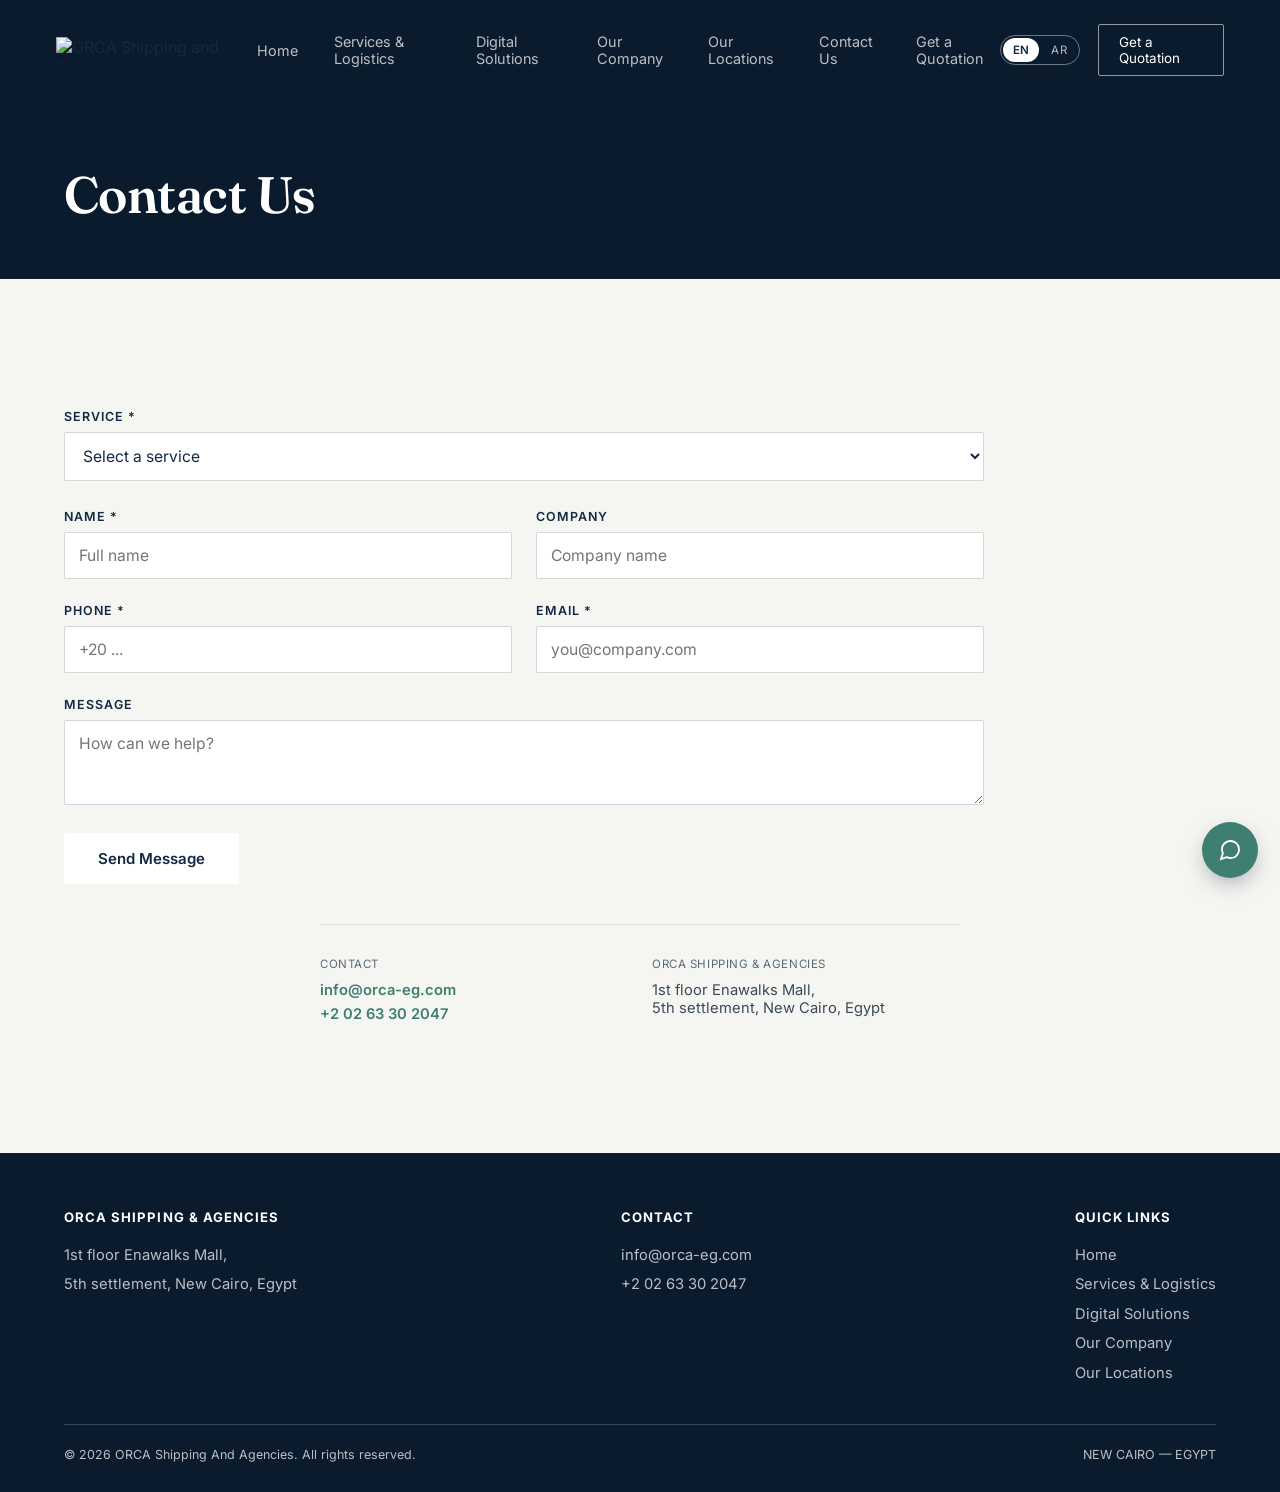
==== commit 5be12b22: "Update contact.html" ====
--- a/contact.html
+++ b/contact.html
@@ -5,7 +5,7 @@
 <meta name="viewport" content="width=device-width, initial-scale=1.0">
 <title data-i18n="nav_contact">Contact Us — ORCA Shipping & Agencies</title>
 <meta name="description" content="Contact ORCA Shipping and Agencies for general inquiries, shipping, logistics, commercial, or digital solutions questions.">
-<link rel="icon" href="orca logo.svg">
+<link rel="icon" href="orca-logo.svg">
 <style>
   .splash-screen{position:fixed;inset:0;z-index:9999;background:#0A1B2E;display:flex;align-items:center;justify-content:center;pointer-events:none;animation:splashAutoHide 1.5s ease forwards;}
   @keyframes splashAutoHide{0%,60%{opacity:1;visibility:visible;}100%{opacity:0;visibility:hidden;}}
@@ -17,7 +17,7 @@
 <body>
 
 <div class="splash-screen" id="splashScreen">
-  <img class="splash-logo" src="orca logo white.png" alt="ORCA Shipping and Agencies">
+  <img class="splash-logo" src="orca-logo-white.png" alt="ORCA Shipping and Agencies">
 </div>
 <script>
   (function(){
@@ -45,14 +45,14 @@
 <!-- ============ NAV ============ -->
 <nav class="site-nav is-solid" id="siteNav">
   <a class="nav-logo" href="index.html#top" aria-label="ORCA Shipping and Agencies — Home">
-    <img src="orca logo white.png" alt="ORCA Shipping and Agencies">
+    <img src="orca-logo-white.png" alt="ORCA Shipping and Agencies">
   </a>
   <div class="nav-links" id="navLinks">
-    <img class="nav-links-logo" src="orca logo white.png" alt="ORCA Shipping and Agencies">
+    <img class="nav-links-logo" src="orca-logo-white.png" alt="ORCA Shipping and Agencies">
     <a href="index.html#top" data-i18n="nav_home">Home</a>
     <a href="services.html" data-i18n="nav_services">Services & Logistics</a>
     <a href="digital-solutions.html" data-i18n="nav_digital">Digital Solutions</a>
-    <a href="our company.html" data-i18n="nav_about">Our Company</a>
+    <a href="our-company.html" data-i18n="nav_about">Our Company</a>
     <a href="locations.html" data-i18n="nav_locations">Our Locations</a>
     <a href="contact.html" data-i18n="nav_contact">Contact Us</a>
     <a class="nav-cta-mobile" href="index.html#quote" data-i18n="quote_cta">Get a Quotation</a>
@@ -81,47 +81,47 @@
 <section class="quote" id="contactFormSection">
   <form class="quote-form" id="contactForm" novalidate>
     <div class="qf-field qf-field--full">
-      <label for="cfService">Service *</label>
+      <label for="cfService" data-i18n="contact_field_service">Service *</label>
       <select id="cfService" name="service" required>
-        <option value="" disabled selected>Select a service</option>
-        <option value="General Inquiry">General Inquiry</option>
-        <option value="Shipping & Agency">Shipping & Agency</option>
-        <option value="Logistics">Logistics</option>
-        <option value="Commercial">Commercial</option>
-        <option value="Digital Solutions">Digital Solutions</option>
-        <option value="Other">Other</option>
+        <option value="" disabled selected data-i18n="contact_option_placeholder">Select a service</option>
+        <option value="General Inquiry" data-i18n="contact_option_general">General Inquiry</option>
+        <option value="Shipping & Agency" data-i18n="contact_option_shipping">Shipping & Agency</option>
+        <option value="Logistics" data-i18n="contact_option_logistics">Logistics</option>
+        <option value="Commercial" data-i18n="contact_option_commercial">Commercial</option>
+        <option value="Digital Solutions" data-i18n="contact_option_digital">Digital Solutions</option>
+        <option value="Other" data-i18n="contact_option_other">Other</option>
       </select>
     </div>
 
     <div class="qf-row">
       <div class="qf-field">
-        <label for="cfName">Name *</label>
-        <input type="text" id="cfName" name="name" placeholder="Full name" required>
+        <label for="cfName" data-i18n="contact_field_name">Name *</label>
+        <input type="text" id="cfName" name="name" placeholder="Full name" data-i18n-placeholder="contact_placeholder_name" required>
       </div>
       <div class="qf-field">
-        <label for="cfCompany">Company</label>
-        <input type="text" id="cfCompany" name="company" placeholder="Company name">
+        <label for="cfCompany" data-i18n="contact_field_company">Company</label>
+        <input type="text" id="cfCompany" name="company" placeholder="Company name" data-i18n-placeholder="contact_placeholder_company">
       </div>
     </div>
 
     <div class="qf-row">
       <div class="qf-field">
-        <label for="cfPhone">Phone *</label>
+        <label for="cfPhone" data-i18n="contact_field_phone">Phone *</label>
         <input type="tel" id="cfPhone" name="phone" placeholder="+20 ..." required>
       </div>
       <div class="qf-field">
-        <label for="cfEmail">Email *</label>
+        <label for="cfEmail" data-i18n="contact_field_email">Email *</label>
         <input type="email" id="cfEmail" name="email" placeholder="you@company.com" required>
       </div>
     </div>
 
     <div class="qf-field qf-field--full">
-      <label for="cfMessage">Message</label>
-      <textarea id="cfMessage" name="message" rows="3" placeholder="How can we help?"></textarea>
+      <label for="cfMessage" data-i18n="contact_field_message">Message</label>
+      <textarea id="cfMessage" name="message" rows="3" placeholder="How can we help?" data-i18n-placeholder="contact_placeholder_message"></textarea>
     </div>
 
     <div class="qf-actions">
-      <button type="submit" class="btn-primary btn-submit">Send Message</button>
+      <button type="submit" class="btn-primary btn-submit" data-i18n="contact_send_btn">Send Message</button>
       <span class="qf-status" id="cfStatus" role="status" aria-live="polite"></span>
     </div>
   </form>
@@ -157,7 +157,7 @@
       <a href="index.html#top" data-i18n="nav_home">Home</a>
       <a href="services.html" data-i18n="nav_services">Services & Logistics</a>
       <a href="digital-solutions.html" data-i18n="nav_digital">Digital Solutions</a>
-      <a href="our company.html" data-i18n="nav_about">Our Company</a>
+      <a href="our-company.html" data-i18n="nav_about">Our Company</a>
       <a href="locations.html" data-i18n="nav_locations">Our Locations</a>
     </div>
   </div>
--- a/style.css
+++ b/style.css
@@ -864,3 +864,69 @@
 
 /* Hero CTA buttons (Home page) */
 .hero-actions{display:flex; gap:14px; flex-wrap:wrap; margin-top:28px; position:relative; z-index:3;}
+
+/* ============================================================
+   AI ASSISTANT WIDGET — rule-based, frontend-only chat helper.
+   No API key, no backend: keyword matching only, routing visitors
+   to the right existing page/section.
+   ============================================================ */
+.orca-assist-fab{
+  position:fixed; bottom:22px; inset-inline-end:22px; z-index:9500;
+  width:56px; height:56px; border-radius:50%; background:var(--sea);
+  display:flex; align-items:center; justify-content:center;
+  box-shadow:0 8px 24px -8px rgba(10,27,46,0.5); border:none; cursor:pointer;
+  transition:transform .2s ease, background .2s ease;
+}
+.orca-assist-fab:hover{background:var(--sea-light); transform:scale(1.06);}
+.orca-assist-fab svg{width:24px; height:24px; color:#fff;}
+.orca-assist-fab .close-icon{display:none;}
+.orca-assist-fab.is-open .chat-icon{display:none;}
+.orca-assist-fab.is-open .close-icon{display:block;}
+
+.orca-assist-panel{
+  position:fixed; bottom:90px; inset-inline-end:22px; z-index:9500;
+  width:min(340px, calc(100vw - 40px)); max-height:min(480px, calc(100vh - 140px));
+  background:var(--navy-deep); border:1px solid var(--line); border-radius:8px;
+  display:flex; flex-direction:column; overflow:hidden;
+  opacity:0; visibility:hidden; transform:translateY(12px);
+  transition:opacity .25s ease, transform .25s ease, visibility .25s;
+  box-shadow:0 20px 50px -12px rgba(0,0,0,0.5);
+}
+.orca-assist-panel.is-open{opacity:1; visibility:visible; transform:translateY(0);}
+
+.orca-assist-head{
+  padding:16px 18px; border-bottom:1px solid var(--line); display:flex; align-items:center; gap:10px;
+}
+.orca-assist-head img{height:20px; width:auto;}
+.orca-assist-head span{color:#fff; font-family:'Fraunces',serif; font-size:0.95rem; font-weight:700;}
+
+.orca-assist-body{flex:1; overflow-y:auto; padding:16px 18px; display:flex; flex-direction:column; gap:12px;}
+.orca-assist-msg{max-width:88%; font-size:0.86rem; line-height:1.6; padding:10px 13px; border-radius:6px;}
+.orca-assist-msg--bot{background:rgba(255,255,255,0.06); color:var(--text-dim); align-self:flex-start; border-start-start-radius:2px;}
+.orca-assist-msg--user{background:var(--sea); color:#fff; align-self:flex-end; border-start-end-radius:2px;}
+.orca-assist-msg a{color:var(--sea-light); font-weight:600; text-decoration:underline;}
+
+.orca-assist-chips{display:flex; flex-wrap:wrap; gap:8px; padding:0 18px 14px;}
+.orca-assist-chip{
+  font-size:0.78rem; color:var(--sea-light); border:1px solid rgba(123,179,164,0.35);
+  padding:6px 12px; border-radius:20px; background:rgba(123,179,164,0.06); cursor:pointer;
+  transition:background .2s;
+}
+.orca-assist-chip:hover{background:rgba(123,179,164,0.16);}
+
+.orca-assist-input-row{display:flex; gap:8px; padding:14px 18px; border-top:1px solid var(--line);}
+.orca-assist-input-row input{
+  flex:1; background:rgba(255,255,255,0.05); border:1px solid var(--line); border-radius:4px;
+  padding:9px 12px; color:#fff; font-size:0.85rem; font-family:inherit;
+}
+.orca-assist-input-row input:focus{outline:none; border-color:var(--sea-light);}
+.orca-assist-send{
+  width:38px; height:38px; border-radius:4px; background:var(--sea); border:none; cursor:pointer;
+  display:flex; align-items:center; justify-content:center; flex:none;
+}
+.orca-assist-send svg{width:16px; height:16px; color:#fff;}
+
+@media(max-width:480px){
+  .orca-assist-panel{inset-inline:16px; bottom:86px; width:auto;}
+  .orca-assist-fab{bottom:16px; inset-inline-end:16px;}
+}
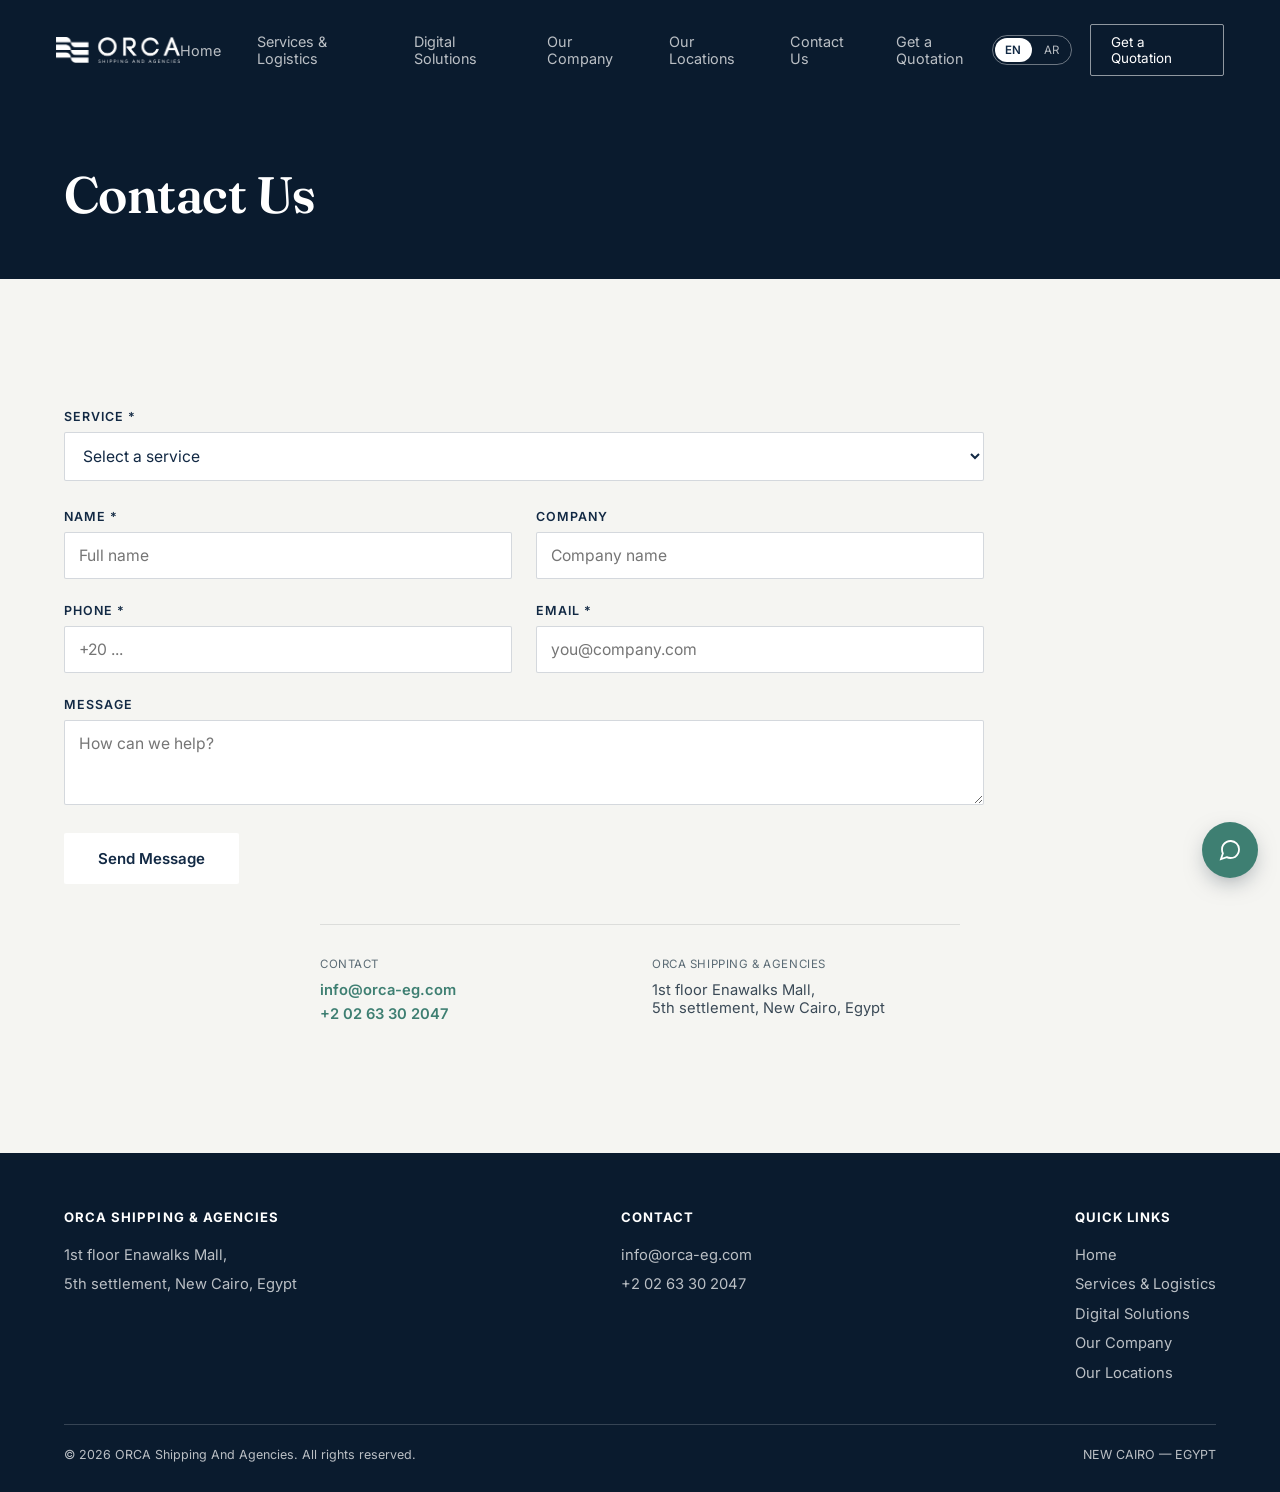
==== commit 367a38b6: "1" ====
--- a/contact.html
+++ b/contact.html
@@ -5,7 +5,7 @@
 <meta name="viewport" content="width=device-width, initial-scale=1.0">
 <title data-i18n="nav_contact">Contact Us — ORCA Shipping & Agencies</title>
 <meta name="description" content="Contact ORCA Shipping and Agencies for general inquiries, shipping, logistics, commercial, or digital solutions questions.">
-<link rel="icon" href="orca-logo.svg">
+<link rel="icon" href="orca logo.svg">
 <style>
   .splash-screen{position:fixed;inset:0;z-index:9999;background:#0A1B2E;display:flex;align-items:center;justify-content:center;pointer-events:none;animation:splashAutoHide 1.5s ease forwards;}
   @keyframes splashAutoHide{0%,60%{opacity:1;visibility:visible;}100%{opacity:0;visibility:hidden;}}
@@ -17,7 +17,7 @@
 <body>
 
 <div class="splash-screen" id="splashScreen">
-  <img class="splash-logo" src="orca-logo-white.png" alt="ORCA Shipping and Agencies">
+  <img class="splash-logo" src="orca logo white.png" alt="ORCA Shipping and Agencies">
 </div>
 <script>
   (function(){
@@ -45,14 +45,14 @@
 <!-- ============ NAV ============ -->
 <nav class="site-nav is-solid" id="siteNav">
   <a class="nav-logo" href="index.html#top" aria-label="ORCA Shipping and Agencies — Home">
-    <img src="orca-logo-white.png" alt="ORCA Shipping and Agencies">
+    <img src="orca logo white.png" alt="ORCA Shipping and Agencies">
   </a>
   <div class="nav-links" id="navLinks">
-    <img class="nav-links-logo" src="orca-logo-white.png" alt="ORCA Shipping and Agencies">
+    <img class="nav-links-logo" src="orca logo white.png" alt="ORCA Shipping and Agencies">
     <a href="index.html#top" data-i18n="nav_home">Home</a>
     <a href="services.html" data-i18n="nav_services">Services & Logistics</a>
     <a href="digital-solutions.html" data-i18n="nav_digital">Digital Solutions</a>
-    <a href="our-company.html" data-i18n="nav_about">Our Company</a>
+    <a href="our company.html" data-i18n="nav_about">Our Company</a>
     <a href="locations.html" data-i18n="nav_locations">Our Locations</a>
     <a href="contact.html" data-i18n="nav_contact">Contact Us</a>
     <a class="nav-cta-mobile" href="index.html#quote" data-i18n="quote_cta">Get a Quotation</a>
@@ -157,7 +157,7 @@
       <a href="index.html#top" data-i18n="nav_home">Home</a>
       <a href="services.html" data-i18n="nav_services">Services & Logistics</a>
       <a href="digital-solutions.html" data-i18n="nav_digital">Digital Solutions</a>
-      <a href="our-company.html" data-i18n="nav_about">Our Company</a>
+      <a href="our company.html" data-i18n="nav_about">Our Company</a>
       <a href="locations.html" data-i18n="nav_locations">Our Locations</a>
     </div>
   </div>
--- a/style.css
+++ b/style.css
@@ -274,17 +274,28 @@
 
 /* ---------------- ABOUT ---------------- */
 .about{
-  background:var(--navy-deep); color:#fff;
-  padding:min(16vh,130px) clamp(20px,6vw,64px);
-  display:grid; grid-template-columns:1fr 1fr; gap:70px; align-items:center;
-}
-.about-media{
-  aspect-ratio:4/3; overflow:hidden; border-radius:2px;
-  border:1px solid rgba(255,255,255,0.1);
-}
+  position:relative; overflow:hidden; color:#fff;
+  min-height:85vh;
+  display:flex; align-items:flex-end; justify-content:flex-start;
+  padding:min(10vh,90px) clamp(20px,6vw,64px);
+}
+.about-bg{position:absolute; inset:0; width:100%; height:100%; object-fit:cover; z-index:0;}
+/* Solid navy at the very top (matching the Hero above exactly) dissolving
+   into the image, so the two sections read as one continuous cinematic
+   moment rather than a hard cut between them. */
+.about-overlay{
+  position:absolute; inset:0; z-index:1;
+  background:linear-gradient(180deg,
+    var(--navy-deep) 0%,
+    rgba(10,27,46,0.85) 12%,
+    rgba(10,27,46,0.35) 32%,
+    rgba(10,27,46,0.15) 50%,
+    rgba(10,27,46,0.75) 100%);
+}
+.about-copy{position:relative; z-index:2; max-width:560px;}
 .about-copy h2{color:#fff; font-size:clamp(1.8rem,3.4vw,2.6rem); margin:16px 0 22px; line-height:1.25;}
 .about-copy p{color:var(--text-dim); font-size:1.05rem; line-height:1.9; max-width:50ch;}
-@media(max-width:900px){.about{grid-template-columns:1fr; gap:36px;} .about-media{order:-1; aspect-ratio:16/10;}}
+@media(max-width:760px){.about{min-height:70vh; align-items:flex-end;}}
 
 /* stat strip */
 .stats{
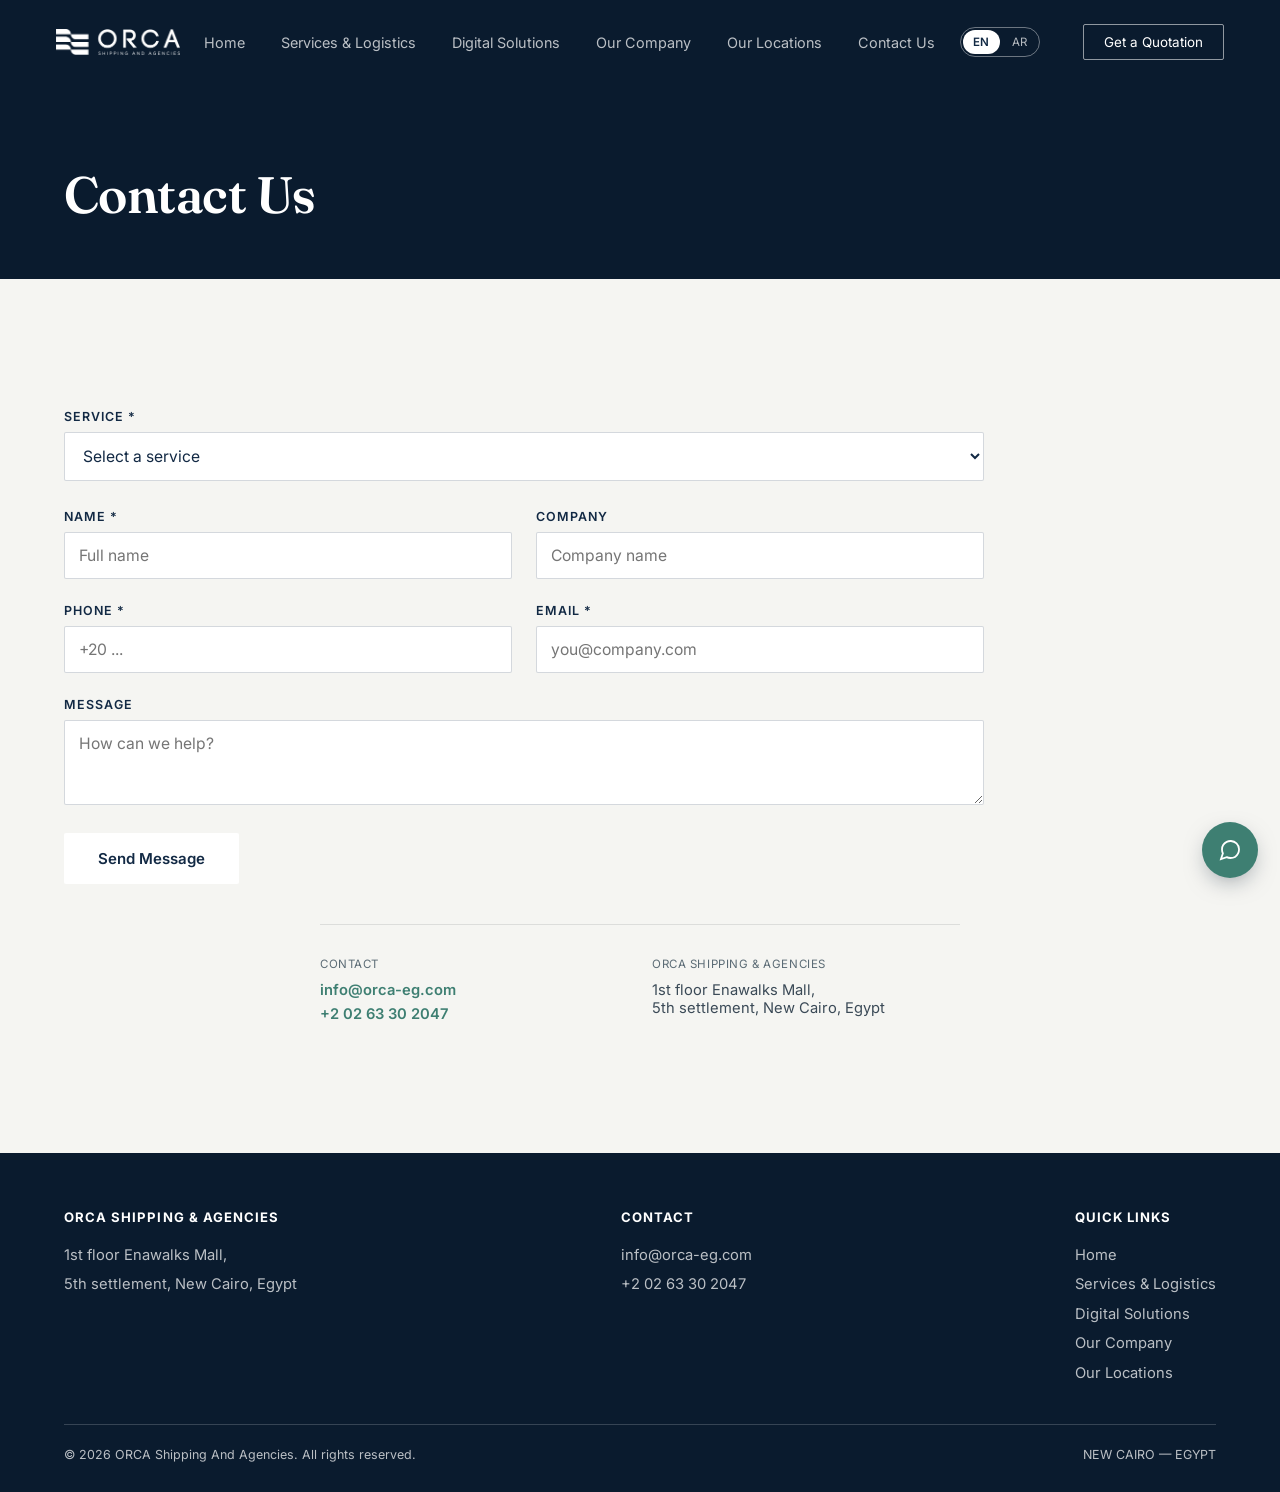
==== commit ea2f414e: "20261001update" ====
--- a/contact.html
+++ b/contact.html
@@ -5,19 +5,19 @@
 <meta name="viewport" content="width=device-width, initial-scale=1.0">
 <title data-i18n="nav_contact">Contact Us — ORCA Shipping & Agencies</title>
 <meta name="description" content="Contact ORCA Shipping and Agencies for general inquiries, shipping, logistics, commercial, or digital solutions questions.">
-<link rel="icon" href="orca logo.svg">
+<link rel="icon" href="assets/logo/orca-logo.svg">
 <style>
   .splash-screen{position:fixed;inset:0;z-index:9999;background:#0A1B2E;display:flex;align-items:center;justify-content:center;pointer-events:none;animation:splashAutoHide 1.5s ease forwards;}
   @keyframes splashAutoHide{0%,60%{opacity:1;visibility:visible;}100%{opacity:0;visibility:hidden;}}
   .splash-screen.is-hidden{opacity:0;visibility:hidden;}
   .splash-logo{width:110px;height:auto;}
 </style>
-<link rel="stylesheet" href="style.css">
+<link rel="stylesheet" href="css/style.css?v=20261001b">
 </head>
 <body>
 
 <div class="splash-screen" id="splashScreen">
-  <img class="splash-logo" src="orca logo white.png" alt="ORCA Shipping and Agencies">
+  <img class="splash-logo" src="assets/logo/orca-logo-white.png" alt="ORCA Shipping and Agencies">
 </div>
 <script>
   (function(){
@@ -45,15 +45,19 @@
 <!-- ============ NAV ============ -->
 <nav class="site-nav is-solid" id="siteNav">
   <a class="nav-logo" href="index.html#top" aria-label="ORCA Shipping and Agencies — Home">
-    <img src="orca logo white.png" alt="ORCA Shipping and Agencies">
+    <img src="assets/logo/orca-logo-white.png" alt="ORCA Shipping and Agencies">
   </a>
   <div class="nav-links" id="navLinks">
-    <img class="nav-links-logo" src="orca logo white.png" alt="ORCA Shipping and Agencies">
+    <img class="nav-links-logo" src="assets/logo/orca-logo-white.png" alt="ORCA Shipping and Agencies">
+    <div class="nav-sheet-head"><span class="nav-sheet-handle" aria-hidden="true"></span><span class="nav-sheet-title" data-i18n="menu_label">Menu</span></div>
+    <div class="nav-group-title" data-i18n="menu_group_explore">Explore</div>
     <a href="index.html#top" data-i18n="nav_home">Home</a>
     <a href="services.html" data-i18n="nav_services">Services & Logistics</a>
     <a href="digital-solutions.html" data-i18n="nav_digital">Digital Solutions</a>
-    <a href="our company.html" data-i18n="nav_about">Our Company</a>
+    <div class="nav-group-title" data-i18n="menu_group_company">Company</div>
+    <a href="our-company.html" data-i18n="nav_about">Our Company</a>
     <a href="locations.html" data-i18n="nav_locations">Our Locations</a>
+    <div class="nav-group-title" data-i18n="menu_group_contact">Get in touch</div>
     <a href="contact.html" data-i18n="nav_contact">Contact Us</a>
     <a class="nav-cta-mobile" href="index.html#quote" data-i18n="quote_cta">Get a Quotation</a>
   </div>
@@ -77,7 +81,7 @@
 <!-- ============ CONTACT FORM ============
      A separate form from the quotation form (#quote on the homepage): different
      purpose (general inquiries, not pricing), different fields, different
-     submit handler (contact.js), no shared state with quoteForm. -->
+     submit handler (js/contact.js), no shared state with quoteForm. -->
 <section class="quote" id="contactFormSection">
   <form class="quote-form" id="contactForm" novalidate>
     <div class="qf-field qf-field--full">
@@ -157,7 +161,7 @@
       <a href="index.html#top" data-i18n="nav_home">Home</a>
       <a href="services.html" data-i18n="nav_services">Services & Logistics</a>
       <a href="digital-solutions.html" data-i18n="nav_digital">Digital Solutions</a>
-      <a href="our company.html" data-i18n="nav_about">Our Company</a>
+      <a href="our-company.html" data-i18n="nav_about">Our Company</a>
       <a href="locations.html" data-i18n="nav_locations">Our Locations</a>
     </div>
   </div>
@@ -167,8 +171,9 @@
   </div>
 </footer>
 
-<script src="i18n.js"></script>
-<script src="contact.js"></script>
-<script src="assistant.js"></script>
+<script src="js/i18n.js?v=20261001b"></script>
+<script src="js/contact.js?v=20261001b"></script>
+<script src="js/mobile-menu.js?v=20261001b"></script>
+<script src="js/assistant.js?v=20261001b"></script>
 </body>
 </html>
--- a/css/style.css
+++ b/css/style.css
@@ -0,0 +1,1064 @@
+/* ============================================================
+   ORCA Shipping & Agencies — Cinematic Homepage
+   Palette sampled directly from brand assets:
+   navy #122944 = exact color extracted from ORCA_logo.svg
+   sea  #3E7F72 = sampled from the open-sea drone footage
+   ============================================================ */
+
+@import url('https://fonts.googleapis.com/css2?family=Fraunces:opsz,wght@9..144,500;9..144,600;9..144,700&family=Inter:wght@400;500;600&family=Tajawal:wght@400;500;700;800&display=swap');
+
+:root{
+  --navy:#122944;
+  --navy-deep:#0A1B2E;
+  --ink:#071019;
+  --white:#FFFFFF;
+  --paper:#F5F5F2;
+  --sea:#3E7F72;
+  --sea-light:#7BB3A4;
+  --text-dim:rgba(255,255,255,0.72);
+  --line:rgba(255,255,255,0.18);
+  --line-dark:rgba(7,16,25,0.1);
+  --ease:cubic-bezier(.22,.61,.36,1);
+}
+
+*{margin:0;padding:0;box-sizing:border-box;}
+html{scroll-behavior:smooth;}
+body{
+  font-family:'Inter',sans-serif;
+  background:var(--paper);
+  color:var(--navy);
+  overflow-x:hidden; /* fallback for older browsers without overflow:clip support */
+  overflow-x:clip;   /* prevents horizontal scroll WITHOUT turning body into its own
+                         scroll container — overflow-x:hidden alone forces overflow-y
+                         to compute as 'auto' per spec, and iOS Safari's position:sticky
+                         breaks when the scrolling element is body instead of the real
+                         viewport. This is what was breaking the pinned hero sequence
+                         on mobile. */
+}
+h1,h2,h3{font-family:'Fraunces',serif;font-weight:600;letter-spacing:-0.01em;}
+a{color:inherit;text-decoration:none;}
+img,video{display:block;width:100%;height:100%;object-fit:cover;}
+button{font-family:inherit;cursor:pointer;border:none;background:none;color:inherit;}
+
+.eyebrow{
+  font-size:0.72rem;
+  letter-spacing:0.16em;
+  text-transform:uppercase;
+  color:var(--sea-light);
+  font-weight:600;
+}
+.visually-hidden{
+  position:absolute!important;width:1px;height:1px;overflow:hidden;
+  clip:rect(0,0,0,0);white-space:nowrap;
+}
+
+/* ---------------- NAV ---------------- */
+.site-nav{
+  position:fixed; top:0; left:0; right:0; z-index:10000;
+  display:flex; align-items:center; justify-content:space-between;
+  padding:24px clamp(20px,5vw,56px);
+  transition:background 0.4s var(--ease), padding 0.4s var(--ease), box-shadow .4s var(--ease);
+}
+.site-nav.is-solid{
+  background:rgba(10,27,46,0.86);
+  backdrop-filter:blur(10px);
+  padding:14px clamp(20px,5vw,56px);
+  box-shadow:0 1px 0 var(--line);
+}
+.nav-logo img{width:auto; height:26px; object-fit:contain;}
+.nav-links{display:flex; align-items:center; gap:36px; font-size:0.9rem; color:var(--text-dim);}
+.nav-links a{transition:color .25s;}
+.nav-links a:hover, .nav-links a:focus-visible{color:#fff;}
+.nav-cta{
+  border:1px solid rgba(255,255,255,0.55); color:#fff;
+  padding:9px 20px; font-size:0.84rem; border-radius:2px;
+  transition:background .3s, color .3s;
+}
+.nav-cta:hover{background:#fff; color:var(--navy);}
+
+.lang-switch{
+  display:flex; align-items:center; border:1px solid rgba(255,255,255,0.4); border-radius:20px;
+  padding:2px; gap:2px; margin-inline-end:18px;
+}
+.lang-btn{
+  padding:5px 10px; font-size:0.72rem; letter-spacing:0.02em; color:rgba(255,255,255,0.7);
+  border-radius:16px; transition:background .25s, color .25s; white-space:nowrap;
+}
+.lang-btn.is-active{background:#fff; color:var(--navy); font-weight:600;}
+@media(max-width:820px){.lang-switch{margin-inline-end:12px;}}
+
+.nav-toggle{display:none; width:30px; height:22px; position:relative; z-index:10001;}
+.nav-toggle span{position:absolute; left:0; right:0; height:2px; background:#fff; transition:transform .3s, opacity .3s;}
+.nav-toggle span:nth-child(1){top:0;}
+.nav-toggle span:nth-child(2){top:10px;}
+.nav-toggle span:nth-child(3){top:20px;}
+
+*:focus-visible{outline:2px solid var(--sea-light); outline-offset:3px;}
+
+/* ============================================================
+   MOBILE MENU — bottom sheet.
+   The sheet rises from the bottom over a dimmed page. The header row
+   (logo, EN/AR switch, close button) stays visible and usable above
+   the dim layer, so the language switch never moves into the menu.
+   Every label is an i18n key, so the sheet always opens in whichever
+   language the page is currently showing. All of this is mobile-only;
+   on desktop .nav-links is the normal horizontal bar.
+   ============================================================ */
+.nav-links-logo, .nav-sheet-head, .nav-group-title, .nav-cta-mobile{display:none;}  /* mobile-sheet pieces; desktop uses the outlined .nav-cta button */
+@media(max-width:820px){
+  /* dim layer over the page: lives on the nav itself, so a tap on it
+     lands on <nav> and closes the menu (see mobile-menu.js) */
+  .site-nav::before{
+    content:''; position:fixed; inset:0; z-index:0;
+    background:rgba(5,13,24,.72);
+    opacity:0; visibility:hidden; transition:opacity .35s ease, visibility .35s ease;
+  }
+  body.nav-open .site-nav::before{opacity:1; visibility:visible;}
+  /* header controls sit above the dim layer */
+  .nav-logo, .lang-switch, .nav-toggle{position:relative; z-index:2;}
+  /* no blur/background while open: a backdrop-filter would also trap the
+     fixed sheet and dim layer inside the header's box */
+  body.nav-open .site-nav{background:var(--navy-deep); backdrop-filter:none; -webkit-backdrop-filter:none; box-shadow:0 1px 0 rgba(255,255,255,.08);}
+
+  /* the sheet */
+  .nav-links{
+    position:fixed; top:auto; left:0; right:0; bottom:0; z-index:1;
+    max-height:calc(100vh - 84px); max-height:calc(100dvh - 84px);
+    box-sizing:border-box;
+    background:#0F2238; color:#fff;
+    border-radius:20px 20px 0 0; border-top:1px solid rgba(255,255,255,.1);
+    box-shadow:0 -18px 48px rgba(0,0,0,.35);
+    flex-direction:column; align-items:stretch; justify-content:flex-start; gap:0;
+    padding:10px 22px calc(22px + env(safe-area-inset-bottom, 0px));
+    overflow-y:auto; overscroll-behavior:contain; -webkit-overflow-scrolling:touch;
+    transform:translateY(105%); transition:transform .45s var(--ease);
+  }
+  .nav-links.open{transform:translateY(0);}
+
+  .nav-links-logo{display:none;}   /* the header logo stays visible instead */
+
+  .nav-sheet-head{display:flex; flex-direction:column; align-items:stretch;}
+  .nav-sheet-handle{
+    align-self:center; width:40px; height:4px; border-radius:2px;
+    background:rgba(255,255,255,.3); margin:0 0 6px; cursor:pointer;
+  }
+  .nav-sheet-title{
+    display:flex; align-items:center; min-height:48px;
+    font-family:'Fraunces', serif; font-size:22px; font-weight:600; color:#fff;
+  }
+  html[lang="ar"] .nav-sheet-title{font-family:'Tajawal', sans-serif; font-weight:700; font-size:22px;}
+
+  .nav-group-title{
+    display:block; margin:14px 0 4px;
+    font-size:11px; font-weight:600; letter-spacing:.16em; text-transform:uppercase; color:var(--sea-light);
+  }
+  .nav-sheet-head + .nav-group-title{margin-top:6px;}
+  html[lang="ar"] .nav-group-title{letter-spacing:0; font-size:13px; font-weight:700;}
+
+  /* link rows */
+  .nav-links > a:not(.nav-cta-mobile){
+    display:flex; align-items:center; justify-content:space-between; min-height:48px;
+    font-family:'Inter', sans-serif; font-size:17px; font-weight:500; line-height:1.25; color:#fff;
+  }
+  html[lang="ar"] .nav-links > a:not(.nav-cta-mobile){font-family:'Tajawal', sans-serif; font-size:18px; font-weight:500;}
+  .nav-links > a:not(.nav-cta-mobile)::after{
+    content:''; flex:none; width:16px; height:16px; margin-inline-start:12px;
+    background:url("data:image/svg+xml,%3Csvg xmlns='http://www.w3.org/2000/svg' viewBox='0 0 24 24' fill='none' stroke='white' stroke-width='1.8'%3E%3Cpath d='M9 6l6 6-6 6'/%3E%3C/svg%3E") center / contain no-repeat;
+    opacity:.5;
+  }
+  html[dir="rtl"] .nav-links > a:not(.nav-cta-mobile)::after{transform:scaleX(-1);}
+
+  /* current page */
+  .nav-links > a.is-current{color:var(--sea-light);}
+  .nav-links > a.is-current::after{width:6px; height:6px; border-radius:50%; background:var(--sea-light); opacity:1; transform:none;}
+
+  /* primary action */
+  .nav-links .nav-cta-mobile{
+    display:flex; align-items:center; justify-content:center; flex:none; min-height:52px; margin-top:20px; padding:0 20px;
+    background:var(--sea); border:0; border-radius:12px; color:#fff; font-size:15px; font-weight:600;
+    transition:background .25s, color .25s;
+  }
+  html[lang="ar"] .nav-links .nav-cta-mobile{font-size:16px; font-weight:700;}
+  .nav-links .nav-cta-mobile:hover{background:var(--sea-light); color:var(--navy-deep);}
+
+  /* gentle staggered reveal as the sheet rises */
+  .nav-links > *{opacity:0; transform:translateY(8px); transition:opacity .3s ease, transform .3s ease;}
+  .nav-links.open > *{opacity:1; transform:none;}
+  .nav-links.open > :nth-child(2){transition-delay:.10s;}
+  .nav-links.open > :nth-child(3){transition-delay:.13s;}
+  .nav-links.open > :nth-child(4){transition-delay:.16s;}
+  .nav-links.open > :nth-child(5){transition-delay:.19s;}
+  .nav-links.open > :nth-child(6){transition-delay:.22s;}
+  .nav-links.open > :nth-child(7){transition-delay:.25s;}
+  .nav-links.open > :nth-child(8){transition-delay:.28s;}
+  .nav-links.open > :nth-child(9){transition-delay:.31s;}
+  .nav-links.open > :nth-child(10){transition-delay:.34s;}
+  .nav-links.open > :nth-child(11){transition-delay:.37s;}
+  .nav-links.open > :nth-child(12){transition-delay:.40s;}
+
+  /* burger morphs into an X while the menu is open */
+  .nav-toggle[aria-expanded="true"] span:nth-child(1){transform:translateY(10px) rotate(45deg);}
+  .nav-toggle[aria-expanded="true"] span:nth-child(2){opacity:0;}
+  .nav-toggle[aria-expanded="true"] span:nth-child(3){transform:translateY(-10px) rotate(-45deg);}
+
+  .nav-cta{display:none;}
+  .nav-toggle{display:block;}
+}
+/* shorter phones: tighter rows so the sheet fits without scrolling */
+@media(max-width:820px) and (max-height:680px){
+  .nav-links > a:not(.nav-cta-mobile){min-height:44px;}
+  .nav-group-title{margin:10px 0 2px;}
+  .nav-sheet-title{min-height:40px; font-size:20px;}
+  .nav-links .nav-cta-mobile{min-height:48px; margin-top:14px;}
+}
+@media(max-width:820px) and (prefers-reduced-motion: reduce){
+  .nav-links, .nav-links > *, .nav-toggle span, .site-nav::before{transition:none;}
+}
+
+/* Freezes the page at its current scroll position while the mobile menu is open —
+   fixes full-screen overlays rendering at the wrong position on mobile browsers
+   when opened after scrolling down (a well-known position:fixed + scroll quirk). */
+body.nav-open{
+  position:fixed; left:0; right:0; width:100%;
+}
+
+/* ---------------- CINEMATIC SEQUENCE ---------------- */
+.cinematic{
+  position:relative;
+  height:700vh; /* scroll distance driving the three-act sequence (was 400vh — too rushed) */
+  height:700svh;
+}
+.cinematic-stage{
+  position:sticky; top:0; height:100vh; width:100%;
+  height:100svh;
+  overflow:hidden; background:var(--navy-deep);
+}
+.scene{
+  position:absolute; inset:0; opacity:0; will-change:opacity;
+}
+.scene-blur{
+  position:absolute; inset:0; background-size:cover; background-position:center;
+  filter:blur(34px) brightness(0.55) saturate(1.15); transform:scale(1.2);
+  display:none; /* only needed as fill behind a "contain" video on narrow screens */
+}
+.scene video, .scene img{position:absolute; inset:0; width:100%; height:100%; object-fit:cover;}
+.scene::after{ /* cinematic vignette + gradient for legibility */
+  content:''; position:absolute; inset:0;
+  background:
+    linear-gradient(180deg, rgba(10,27,46,0.55) 0%, rgba(10,27,46,0.08) 30%, rgba(10,27,46,0.15) 60%, rgba(10,27,46,0.82) 100%);
+}
+.scene-port::after{ background:none; } /* test: removed on the 2nd (Services) image — its top was reading as an inconsistent hard black band */
+/* On tall/narrow phone screens, cover-cropping a 16:9 clip hides most of the frame
+   and crops each scene differently (ship vs. crane vs. container sit in different
+   parts of their source frame) which reads as "inconsistent" between scenes.
+   Below this breakpoint we show the FULL frame (contain) at a consistent scale,
+   filled behind with a blurred copy of the same still so there's no empty bar. */
+@media(max-width:640px) and (orientation:portrait){
+  .scene:not(.scene--vertical) .scene-blur{display:block;}
+  .scene:not(.scene--vertical) video, .scene:not(.scene--vertical) img{object-fit:contain; background:#000;}
+}
+
+.stage-copy{position:absolute; inset:0; z-index:5; pointer-events:none;}
+.stage-copy > *{pointer-events:auto;}
+
+/* act 1 — hero */
+.act-hero{
+  position:absolute; left:0; right:0; bottom:9vh; padding:0 clamp(20px,6vw,64px);
+  opacity:0; transform:translateY(26px);
+}
+.act-hero .eyebrow{margin-bottom:16px;}
+.act-hero h1{
+  color:#fff; font-size:clamp(2rem,5.6vw,4.4rem); line-height:1.12; max-width:16ch; font-weight:600;
+}
+.scroll-hint{
+  position:absolute; inset-inline-start:clamp(20px,6vw,64px); bottom:28px; z-index:6;
+  display:flex; align-items:center; gap:10px; color:var(--text-dim); font-size:0.75rem;
+  letter-spacing:0.1em; text-transform:uppercase; opacity:0; transition:opacity .5s;
+}
+.scroll-hint .wire{width:1px; height:34px; background:rgba(255,255,255,0.4); position:relative; overflow:hidden;}
+.scroll-hint .wire::after{content:'';position:absolute;top:-100%;left:0;width:100%;height:100%;background:#fff;animation:wireDrop 1.9s ease-in-out infinite;}
+@keyframes wireDrop{ to{ top:100%; } }
+
+/* act 2 — services */
+.act-services{
+  position:absolute; inset:0; padding:14vh clamp(20px,6vw,64px) 0;
+  opacity:0;
+}
+.act-services .services-head{max-width:520px; opacity:0; transform:translateY(20px);}
+.act-services .services-head h2{color:#fff; font-size:clamp(1.6rem,3.4vw,2.4rem); margin-top:14px;}
+.service-slot{
+  position:absolute; left:clamp(20px,6vw,64px); right:clamp(20px,6vw,64px); bottom:12vh;
+  max-width:640px; opacity:0; transform:translateY(24px);
+}
+.service-slot .n{font-family:'Fraunces',serif; color:var(--sea-light); font-size:1rem; margin-bottom:10px; display:block;}
+.service-slot h3{color:#fff; font-size:clamp(1.35rem,2.6vw,2rem); margin-bottom:12px; font-weight:600;}
+.service-slot p{color:var(--text-dim); font-size:1rem; line-height:1.75; max-width:52ch;}
+.service-dots{
+  position:absolute; inset-inline-end:clamp(20px,6vw,64px); bottom:12vh; display:flex; flex-direction:column; gap:10px; z-index:6;
+}
+.service-dots i{width:6px; height:6px; border-radius:50%; background:rgba(255,255,255,0.3); display:block; transition:background .3s, transform .3s;}
+.service-dots i.active{background:var(--sea-light); transform:scale(1.5);}
+@media(max-width:760px){ .service-dots{display:none;} }
+
+/* act 3 — cargo (desktop) */
+.act-cargo{
+  position:absolute; left:0; right:0; bottom:10vh; padding:0 clamp(20px,6vw,64px);
+  opacity:0; transform:translateY(20px);
+}
+.act-cargo h2{color:#fff; font-size:clamp(1.8rem,4vw,3rem); max-width:14ch; margin-top:14px;}
+
+/* act 3 — about (mobile only, folded into the single-video sequence) */
+.act-about{
+  display:none;
+  position:absolute; left:0; right:0; bottom:10vh; padding:0 clamp(20px,6vw,64px);
+  opacity:0; transform:translateY(20px);
+}
+.act-about h2{color:#fff; font-size:clamp(1.7rem,4vw,2.6rem); margin-top:14px;}
+.act-about p{color:var(--text-dim); font-size:0.98rem; line-height:1.75; max-width:46ch; margin-top:16px;}
+
+/* ---------------- MOBILE: plain stacked sections, no scroll-jacking ---------------- */
+.m-hero, .m-services{ display:none; } /* desktop keeps the pinned cinematic instead */
+
+@media(max-width:760px){
+  .cinematic{ display:none; } /* the pinned/scrubbed sequence is desktop-only */
+
+  .m-hero{
+    display:flex; align-items:flex-end; position:relative;
+    min-height:100vh; min-height:100svh; overflow:hidden; background:var(--navy-deep);
+  }
+  .m-hero .m-bg{position:absolute; inset:0; width:100%; height:100%; object-fit:cover;}
+  .m-hero-overlay{
+    position:absolute; inset:0;
+    background:linear-gradient(180deg, rgba(10,27,46,0.35) 0%, rgba(10,27,46,0.15) 40%, rgba(10,27,46,0.88) 100%);
+  }
+  .m-hero-copy{position:relative; z-index:2; padding:0 20px 8vh; width:100%;}
+  .m-hero-copy h1{color:#fff; font-size:clamp(2rem,8vw,2.6rem); line-height:1.15; margin-top:14px;}
+
+  .m-services{display:block; position:relative; overflow:hidden; background:var(--navy-deep);}
+
+  .m-services-photo{position:relative; width:100%; aspect-ratio:3/4; overflow:hidden;}
+  .m-services-photo img{position:absolute; inset:0; width:100%; height:100%; object-fit:cover; object-position:center 30%;}
+  .m-services-photo-fade{
+    position:absolute; inset:0;
+    background:linear-gradient(180deg, rgba(10,27,46,0) 45%, rgba(10,27,46,0.75) 82%, var(--navy-deep) 100%);
+  }
+  .m-services-photo-copy{position:absolute; left:0; right:0; bottom:0; z-index:2; padding:0 20px 26px;}
+  .m-services-photo-copy h2{color:#fff; font-size:clamp(1.7rem,7vw,2.2rem); margin-top:14px;}
+
+  .m-services-copy{position:relative; z-index:2; padding:36px 20px min(12vh,100px);}
+  .m-rows{display:flex; flex-direction:column;}
+  .m-row{display:grid; grid-template-columns:36px 1fr; gap:16px; padding:22px 0; border-top:1px solid var(--line); color:#fff;}
+  .m-row:last-child{border-bottom:1px solid var(--line);}
+  .m-row .n{font-family:'Fraunces',serif; color:var(--sea-light); font-size:0.95rem;}
+  .m-row h3{font-size:1.05rem; margin-bottom:6px; font-weight:700;}
+  .m-row p{color:var(--text-dim); font-size:0.9rem; line-height:1.65;}
+
+  .m-about-media{position:relative; width:100%; aspect-ratio:3/4; overflow:hidden;}
+  .m-about-media video{position:absolute; inset:0; width:100%; height:100%; object-fit:cover;}
+  .m-about-fade{
+    position:absolute; inset:0;
+    background:linear-gradient(180deg, rgba(10,27,46,0) 45%, rgba(10,27,46,0.75) 82%, var(--navy-deep) 100%);
+  }
+  .m-about-media-copy{position:absolute; left:0; right:0; bottom:0; z-index:2; padding:0 20px 26px;}
+  .m-about-media-copy h2{color:#fff; font-size:clamp(1.7rem,7vw,2.2rem); margin-top:14px;}
+  .m-about-copy{padding:36px 20px min(12vh,100px);}
+  .m-about-copy p{color:var(--text-dim); font-size:1rem; line-height:1.8;}
+}
+
+/* .m-about base appearance (visibility toggle lives at the very end of this file,
+   after the desktop .about rule, so it reliably wins the cascade on mobile —
+   see the note there for why this was previously silently overridden). */
+.m-about{position:relative; background:var(--navy-deep);}
+
+/* progress rail */
+.cine-progress{
+  position:absolute; inset-inline-start:clamp(20px,6vw,64px); top:50%; transform:translateY(-50%);
+  z-index:6; width:2px; height:120px; background:rgba(255,255,255,0.18);
+}
+.cine-progress i{position:absolute; top:0; inset-inline-start:-2px; width:6px; height:0; background:var(--sea-light); border-radius:2px;}
+@media(max-width:760px){.cine-progress{display:none;}}
+
+/* ---------------- ABOUT ---------------- */
+.about{
+  position:relative; overflow:hidden; color:#fff;
+  min-height:85vh;
+  display:flex; align-items:flex-end; justify-content:flex-start;
+  padding:min(10vh,90px) clamp(20px,6vw,64px);
+}
+.about-bg{position:absolute; inset:0; width:100%; height:100%; object-fit:cover; z-index:0;}
+/* Solid navy at the very top (matching the Hero above exactly) dissolving
+   into the image, so the two sections read as one continuous cinematic
+   moment rather than a hard cut between them. */
+.about-overlay{
+  position:absolute; inset:0; z-index:1;
+  background:linear-gradient(180deg,
+    var(--navy-deep) 0%,
+    rgba(10,27,46,0.85) 12%,
+    rgba(10,27,46,0.35) 32%,
+    rgba(10,27,46,0.15) 50%,
+    rgba(10,27,46,0.75) 100%);
+}
+.about-copy{position:relative; z-index:2; max-width:560px;}
+.about-copy h2{color:#fff; font-size:clamp(1.8rem,3.4vw,2.6rem); margin:16px 0 22px; line-height:1.25;}
+.about-copy p{color:var(--text-dim); font-size:1.05rem; line-height:1.9; max-width:50ch;}
+@media(max-width:760px){.about{min-height:70vh; align-items:flex-end;}}
+
+/* stat strip */
+.stats{
+  background:var(--navy-deep); color:#fff;
+  display:grid; grid-template-columns:repeat(4,1fr);
+  border-top:1px solid var(--line);
+}
+.stat{padding:50px 26px; text-align:center; border-inline-start:1px solid var(--line);}
+.stat:first-child{border-inline-start:none;}
+.stat .num{font-family:'Fraunces',serif; font-size:clamp(1.8rem,3.2vw,2.6rem); color:var(--sea-light); font-weight:600;}
+.stat .lbl{margin-top:10px; font-size:0.86rem; color:var(--text-dim);}
+@media(max-width:760px){.stats{grid-template-columns:repeat(2,1fr);} .stat:nth-child(2n){border-inline-start:1px solid var(--line);} .stat:nth-child(odd){border-inline-start:none;}}
+
+/* ---------------- QUOTE FORM ---------------- */
+.quote{padding:min(16vh,130px) clamp(20px,6vw,64px); background:var(--paper);}
+.quote-head{max-width:560px; margin-bottom:56px;}
+.quote-head h2{font-size:clamp(1.8rem,3.4vw,2.6rem); margin:14px 0 14px;}
+.quote-head p{color:#3B4A57; font-size:1.02rem; line-height:1.8;}
+
+.quote-form{max-width:920px;}
+.qf-row{display:grid; grid-template-columns:1fr 1fr; gap:24px; margin-bottom:24px;}
+.qf-field{display:flex; flex-direction:column; gap:8px;}
+.qf-field--full{grid-column:1/-1; margin-bottom:28px;}
+.qf-field label, .qf-label-standalone{
+  font-size:0.78rem; text-transform:uppercase; letter-spacing:0.08em; color:var(--navy); font-weight:600;
+}
+.qf-field input, .qf-field textarea, .qf-field select{
+  border:1px solid rgba(18,41,68,0.18); background:#fff; border-radius:2px;
+  padding:13px 14px; font-family:'Inter',sans-serif; font-size:0.98rem; color:var(--navy);
+  transition:border-color .25s;
+}
+.qf-field input:focus, .qf-field textarea:focus, .qf-field select:focus{border-color:var(--sea); outline:none;}
+.qf-field textarea{resize:vertical;}
+@media(max-width:700px){.qf-row{grid-template-columns:1fr;}}
+
+/* container visual selector */
+.container-selector{
+  display:flex; gap:14px; margin-top:16px; overflow-x:auto; padding-bottom:10px;
+  scrollbar-width:thin;
+}
+.container-option{
+  flex:0 0 auto; width:168px; display:flex; flex-direction:column; align-items:flex-start; gap:6px;
+  background:#fff; border:1px solid rgba(18,41,68,0.14); border-radius:3px;
+  padding:14px 14px 16px; transition:border-color .25s, box-shadow .25s, transform .15s;
+  text-align:start;
+}
+.container-option:hover{border-color:rgba(18,41,68,0.32);}
+.container-option:focus-visible{outline:2px solid var(--sea); outline-offset:2px;}
+.container-option[aria-checked="true"]{
+  border-color:var(--sea);
+  box-shadow:0 0 0 1px var(--sea), 0 8px 20px -12px rgba(62,127,114,0.5);
+}
+.container-svg{width:100%; height:56px; display:block;}
+.c-body{fill:#E7ECEF; stroke:var(--navy); stroke-width:1.4; stroke-linejoin:round;}
+.c-top{fill:#F3F5F4; stroke:var(--navy); stroke-width:1.4; stroke-linejoin:round;}
+.c-side{fill:#D3DADD; stroke:var(--navy); stroke-width:1.4; stroke-linejoin:round;}
+.c-ribs line{stroke:rgba(18,41,68,0.35); stroke-width:1;}
+.c-hc-band{stroke:var(--sea); stroke-width:2; stroke-dasharray:2 2;}
+.container-option[aria-checked="true"] .c-body{fill:#DCEAE6;}
+.container-option[aria-checked="true"] .c-top{fill:#E8F2EF;}
+.container-option[aria-checked="true"] .c-side{fill:#C9DFD8;}
+.c-badge{
+  font-size:0.62rem; font-weight:700; letter-spacing:0.06em; color:var(--sea);
+  background:rgba(62,127,114,0.12); padding:2px 7px; border-radius:2px;
+}
+.c-size{font-size:0.9rem; font-weight:600; color:var(--navy); margin-top:2px;}
+.c-name{font-size:0.78rem; color:#5B6B75; line-height:1.4;}
+.qf-hint{font-size:0.8rem; color:#5B6B75; margin-top:10px;}
+@media(max-width:640px){
+  .container-selector{display:grid; grid-template-columns:1fr 1fr; overflow-x:visible;}
+  .container-option{width:auto;}
+}
+
+.qf-actions{display:flex; align-items:center; gap:18px; flex-wrap:wrap;}
+.btn-submit{background:var(--navy); color:#fff;}
+.btn-submit:hover{background:var(--sea);}
+.qf-status{font-size:0.88rem; color:var(--sea);}
+
+/* ---------------- CTA ---------------- */
+
+.cta{
+  position:relative; padding:min(22vh,190px) clamp(20px,6vw,64px); text-align:center; overflow:hidden;
+  background:var(--navy-deep);
+}
+.cta-media{position:absolute; inset:0; opacity:0.5;}
+.cta-media::after{content:'';position:absolute;inset:0;background:linear-gradient(180deg, rgba(10,27,46,0.55), rgba(10,27,46,0.92));}
+.cta-inner{position:relative; z-index:2;}
+.cta-inner img{width:auto; height:34px; margin:0 auto 34px; object-fit:contain;}
+.cta h2{color:#fff; font-size:clamp(2rem,4.6vw,3.2rem); max-width:16ch; margin:0 auto 34px; line-height:1.2;}
+.cta-actions{display:flex; gap:16px; justify-content:center; flex-wrap:wrap;}
+.btn-primary{background:#fff; color:var(--navy); padding:16px 34px; font-size:0.94rem; font-weight:600; border-radius:2px; transition:background .3s,color .3s;}
+.btn-primary:hover{background:var(--sea-light); color:var(--ink);}
+.btn-ghost{border:1px solid rgba(255,255,255,0.4); color:#fff; padding:16px 34px; font-size:0.94rem; border-radius:2px; transition:border-color .3s, background .3s;}
+.btn-ghost:hover{border-color:#fff; background:rgba(255,255,255,0.08);}
+
+/* ---------------- FOOTER ---------------- */
+footer{background:var(--navy-deep); color:var(--text-dim); padding:56px clamp(20px,6vw,64px) 30px;}
+.footer-grid{display:flex; flex-wrap:wrap; justify-content:space-between; gap:40px; padding-bottom:36px; border-bottom:1px solid var(--line);}
+.footer-col h4{color:#fff; font-size:0.82rem; text-transform:uppercase; letter-spacing:0.08em; margin-bottom:16px;}
+.footer-col div, .footer-col a{display:block; font-size:0.92rem; line-height:2;}
+.footer-bottom{display:flex; justify-content:space-between; flex-wrap:wrap; gap:10px; padding-top:22px; font-size:0.78rem;}
+
+/* ---------------- REDUCED MOTION FALLBACK ---------------- */
+.no-motion .cinematic{height:auto;}
+.no-motion .cinematic-stage{position:relative; height:auto;}
+.no-motion .scene{position:relative; opacity:1!important; height:92vh; height:92svh;}
+.no-motion .scene:not(.scene-sea){display:none;}
+.no-motion .act-hero{opacity:1; transform:none;}
+.no-motion .act-services, .no-motion .act-cargo, .no-motion .act-about, .no-motion .service-slot{display:none;}
+.no-motion .cine-progress{display:none;}
+.no-motion-services{display:none; padding:min(14vh,120px) clamp(20px,6vw,64px); background:var(--navy-deep);}
+.no-motion .no-motion-services{display:block;}
+.no-motion-services h2{color:#fff; font-size:clamp(1.8rem,3.6vw,2.6rem);}
+.no-motion-services .rows{margin-top:50px; display:flex; flex-direction:column;}
+.no-motion-services .row{display:grid; grid-template-columns:60px 1fr; gap:24px; padding:26px 0; border-top:1px solid var(--line); color:#fff;}
+.no-motion-services .row:last-child{border-bottom:1px solid var(--line);}
+.no-motion-services .row .n{font-family:'Fraunces',serif; color:var(--sea-light);}
+.no-motion-services .row h3{font-size:1.2rem; margin-bottom:8px;}
+.no-motion-services .row p{color:var(--text-dim); font-size:0.94rem; line-height:1.7; max-width:60ch;}
+
+/* ---------------- ARABIC TYPOGRAPHY & RTL POLISH ---------------- */
+html[lang="ar"] body{ font-family:'Tajawal', sans-serif; }
+html[lang="ar"] h1, html[lang="ar"] h2, html[lang="ar"] h3{
+  font-family:'Tajawal', sans-serif; font-weight:800; letter-spacing:0;
+}
+html[lang="ar"] .eyebrow{ letter-spacing:0; }
+html[dir="rtl"] .scroll-hint{ letter-spacing:0.04em; }
+html[dir="rtl"] .c-size, html[dir="rtl"] .stat .num{ font-family:'Tajawal', sans-serif; }
+
+/* keep purely numeric / Latin identifiers left-to-right even inside RTL flow */
+html[dir="rtl"] .nav-cta-mobile, html[dir="rtl"] .footer-bottom{ unicode-bidi:isolate; }
+
+/* ---------------- ABOUT US: desktop vs. mobile visibility ----------------
+   Placed at the very end of the file on purpose: .about's base rule and
+   .m-about's base rule both live earlier in this file with the same
+   specificity as any rule that toggles them, so whichever declaration
+   comes LAST in the file wins the cascade — media query or not. Putting
+   the real toggle here, after everything else, is what makes it stick. */
+.m-about{display:none;}
+@media(max-width:760px){
+  .about{display:none;}
+  .m-about{display:block;}
+}
+
+/* ============================================================
+   SERVICES & LOGISTICS PAGE
+   ============================================================ */
+.svc-hero{
+  position:relative; height:100vh; height:100svh; overflow:hidden; background:var(--navy-deep);
+  display:flex; align-items:flex-end;
+}
+.svc-hero-video{position:absolute; inset:0; width:100%; height:100%; object-fit:cover;}
+.svc-hero-video--mobile{display:none;}
+.svc-hero-overlay{
+  position:absolute; inset:0;
+  background:linear-gradient(180deg, rgba(10,27,46,0.35) 0%, rgba(10,27,46,0.1) 40%, rgba(10,27,46,0.88) 100%);
+}
+.svc-hero-copy{position:relative; z-index:2; padding:0 clamp(20px,6vw,64px) 9vh; max-width:760px;}
+.svc-hero-copy h1{color:#fff; font-size:clamp(2.1rem,5.2vw,4rem); line-height:1.1; margin-top:16px;}
+.svc-hero-copy p{color:var(--text-dim); font-size:1.05rem; line-height:1.75; max-width:52ch; margin-top:20px;}
+@media(max-width:760px){
+  .svc-hero-video--desktop{display:none;}
+  .svc-hero-video--mobile{display:block;}
+  .svc-hero-copy h1{font-size:clamp(2rem,8vw,2.6rem);}
+}
+
+.svc-row{
+  display:grid; grid-template-columns:1fr 1fr; gap:70px; align-items:center;
+  padding:min(14vh,120px) clamp(20px,6vw,64px);
+  background:var(--paper); color:var(--navy);
+}
+.svc-row--reverse{background:var(--navy-deep); color:#fff;}
+.svc-row--reverse .svc-row-media{order:2;}
+.svc-row--reverse .svc-row-copy{order:1;}
+.svc-row-media img{
+  width:100%; max-width:420px; aspect-ratio:4/5; object-fit:cover;
+  border-radius:2px; display:block; margin:0 auto;
+}
+.svc-row--reverse .svc-row-media img{border:1px solid rgba(255,255,255,0.1);}
+.svc-row-copy{max-width:46ch;}
+.svc-row-copy h2{font-size:clamp(1.7rem,3.2vw,2.4rem); line-height:1.2; margin-bottom:18px;}
+.svc-row--reverse .svc-row-copy h2{color:#fff;}
+.svc-row-copy p{font-size:1.02rem; line-height:1.85;}
+.svc-row:not(.svc-row--reverse) .svc-row-copy p{color:#3B4A57;}
+.svc-row--reverse .svc-row-copy p{color:var(--text-dim);}
+
+@media(max-width:760px){
+  .svc-row{grid-template-columns:1fr; gap:28px; padding:min(9vh,64px) 20px;}
+  .svc-row-media{order:0 !important;}
+  .svc-row-copy{order:0 !important; max-width:none;}
+  .svc-row-media img{max-width:78vw;}
+}
+
+/* ============================================================
+   OUR COMPANY PAGE
+   ============================================================ */
+
+/* hero */
+.oc-hero{position:relative; height:100vh; height:100svh; overflow:hidden; background:var(--navy-deep); display:flex; align-items:flex-end;}
+.oc-hero-bg{position:absolute; inset:0; width:100%; height:100%; object-fit:cover;}
+.oc-hero-overlay{
+  position:absolute; inset:0;
+  background:linear-gradient(180deg, rgba(10,27,46,0.45) 0%, rgba(10,27,46,0.25) 40%, rgba(10,27,46,0.92) 100%);
+}
+.oc-hero-copy{position:relative; z-index:2; padding:0 clamp(20px,6vw,64px) 9vh; max-width:820px;}
+.oc-hero-copy h1{color:#fff; font-size:clamp(2.1rem,5.2vw,4rem); line-height:1.1; margin-top:16px;}
+.oc-hero-copy p{color:var(--text-dim); font-size:1.05rem; line-height:1.8; max-width:64ch; margin-top:22px;}
+@media(max-width:760px){ .oc-hero-copy h1{font-size:clamp(2rem,8vw,2.6rem);} }
+
+/* about intro */
+.oc-about{background:var(--paper); padding:min(16vh,130px) clamp(20px,6vw,64px);}
+.oc-about-inner{max-width:760px; margin:0 auto; text-align:left;}
+.oc-about-inner h2{font-size:clamp(1.8rem,3.6vw,2.6rem); line-height:1.25; margin:16px 0 22px;}
+.oc-about-inner p{color:#3B4A57; font-size:1.05rem; line-height:1.9;}
+html[dir="rtl"] .oc-about-inner{text-align:right;}
+
+/* our approach: editorial numbered principles, no cards */
+.oc-principles{background:var(--navy-deep); padding:min(14vh,120px) clamp(20px,6vw,64px);}
+.oc-principles-grid{
+  display:grid; grid-template-columns:repeat(4,1fr); gap:0;
+  border-top:1px solid var(--line); border-inline-start:1px solid var(--line);
+  max-width:1200px; margin:0 auto;
+}
+.oc-principle{padding:38px 30px; border-inline-end:1px solid var(--line); border-bottom:1px solid var(--line); color:#fff;}
+.oc-principle-n{font-family:'Fraunces',serif; color:var(--sea-light); font-size:1.05rem; display:block; margin-bottom:16px;}
+.oc-principle h3{font-size:1.15rem; margin-bottom:10px; font-weight:700;}
+.oc-principle p{color:var(--text-dim); font-size:0.92rem; line-height:1.65;}
+@media(max-width:900px){
+  .oc-principles-grid{grid-template-columns:repeat(2,1fr);}
+}
+@media(max-width:600px){
+  .oc-principles-grid{grid-template-columns:1fr;}
+}
+
+/* meet the team: editorial alternating rows, CEO featured */
+.oc-team{background:var(--paper); padding:min(16vh,130px) clamp(20px,6vw,64px);}
+.oc-team-head{max-width:600px; margin:0 auto min(10vh,80px); text-align:center;}
+.oc-team-head h2{font-size:clamp(1.8rem,3.6vw,2.6rem); margin:14px 0 14px;}
+.oc-team-head p{color:#3B4A57; font-size:1.02rem;}
+
+.oc-member{
+  display:grid; grid-template-columns:140px 1fr; gap:40px; align-items:start;
+  max-width:1000px; margin:0 auto; padding:40px 0; border-top:1px solid var(--line-dark);
+}
+.oc-member:first-of-type{border-top:none;}
+.oc-member-media{grid-column:1; display:flex; justify-content:center;}
+.oc-member-copy{grid-column:2;}
+/* Reversed rows: mirror the TRACK SIZES too, not just visual order — 'order' alone
+   would leave the 140px track first and put the (much wider) text into it instead
+   of the image, which is exactly what was squeezing the text into a tiny column
+   and leaving a huge empty gap next to a small image. */
+/* All members now use one consistent layout (image on the same side for everyone) —
+   image left in English, and naturally right in Arabic since grid direction flips
+   with dir="rtl". No more alternating "reverse" rows. */
+.oc-member-media img{
+  width:140px; height:140px; max-width:140px; max-height:140px;
+  flex:none; object-fit:cover; border-radius:10px; display:block;
+  filter:grayscale(0.12);
+  box-shadow:0 14px 28px -16px rgba(10,27,46,0.35);
+}
+.oc-member-copy{max-width:46ch;}
+.oc-member-copy h3{font-size:clamp(1.4rem,2.4vw,1.9rem); margin-bottom:6px;}
+.oc-member-title{font-size:0.95rem; color:var(--sea); font-weight:600; margin-bottom:4px;}
+.oc-member-role-extra{font-size:0.85rem; color:#5B6B75; margin-bottom:14px;}
+.oc-member-copy p{color:#3B4A57; font-size:0.98rem; line-height:1.8; margin-top:14px;}
+
+/* CEO gets a slightly larger, more prominent treatment */
+.oc-member--featured{
+  grid-template-columns:160px 1fr; gap:40px;
+  padding-bottom:52px; margin-bottom:8px; border-bottom:2px solid var(--sea-light);
+}
+.oc-member--featured .oc-member-media img{
+  width:160px; height:160px; max-width:160px; max-height:160px; border:2px solid var(--sea-light);
+}
+.oc-member--featured .oc-member-copy h3{font-size:clamp(1.7rem,3vw,2.3rem);}
+.oc-member--featured .oc-member-title{font-size:1.05rem;}
+
+@media(max-width:820px){
+  .oc-member, .oc-member--featured{
+    grid-template-columns:1fr; gap:14px; padding:32px 0; text-align:center; align-items:center;
+  }
+  .oc-member-media{grid-column:1; order:0;}
+  .oc-member-copy{grid-column:1; order:0; max-width:400px; margin:0 auto;}
+  .oc-member-media img{width:135px; height:135px; max-width:135px; max-height:135px;}
+  .oc-member--featured .oc-member-media img{width:150px; height:150px; max-width:150px; max-height:150px;}
+}
+
+/* shared: CTA supporting paragraph (used on Our Company; harmless if unused elsewhere) */
+.cta-sub{color:var(--text-dim); font-size:1.02rem; line-height:1.75; max-width:56ch; margin:0 auto 30px;}
+
+/* ============================================================
+   SPLASH SCREEN — brief brand cover shown while the page paints,
+   hides the initial flash of stale poster/video frames.
+
+   pointer-events:none from the very start (not just after JS hides it) is
+   deliberate: if the hide script is ever delayed or fails on some device,
+   the screen behind it must still be tappable — a splash should never be
+   able to block navigation, even in the worst case.
+
+   The auto-hide keyframe animation is a pure-CSS fallback that fades and
+   fully hides the splash on its own after ~1.5s regardless of JavaScript;
+   the inline script (in <head>) additionally removes it from the DOM once
+   JS is available, but the page is never dependent on JS to become usable.
+   ============================================================ */
+.splash-screen{
+  position:fixed; inset:0; z-index:9999;
+  background:var(--navy-deep);
+  display:flex; align-items:center; justify-content:center;
+  pointer-events:none;
+  animation:splashAutoHide 1.5s ease forwards;
+}
+@keyframes splashAutoHide{
+  0%, 60% { opacity:1; visibility:visible; }
+  100% { opacity:0; visibility:hidden; }
+}
+.splash-screen.is-hidden{opacity:0; visibility:hidden;}
+.splash-logo{
+  width:110px; height:auto; opacity:0;
+  animation:splashFadeIn .5s ease forwards;
+}
+@keyframes splashFadeIn{ from{opacity:0; transform:scale(0.94);} to{opacity:1; transform:scale(1);} }
+@media(prefers-reduced-motion: reduce){
+  .splash-logo{animation:none; opacity:1;}
+  .splash-screen{animation-duration:.6s;}
+}
+
+/* ============================================================
+   OUR LOCATIONS PAGE
+   ============================================================ */
+.loc-header{background:var(--navy-deep); padding:calc(80px + 8vh) clamp(20px,6vw,64px) 6vh; color:#fff;}
+.loc-header-inner{max-width:720px;}
+.loc-header-inner h1{font-size:clamp(2rem,4.4vw,3.2rem); margin-top:14px; line-height:1.15;}
+.loc-header-inner p{color:var(--text-dim); font-size:1.05rem; line-height:1.8; margin-top:20px; max-width:60ch;}
+
+.loc-map-section{background:var(--navy-deep); padding:0 clamp(20px,6vw,64px) 6vh;}
+.loc-map{
+  width:100%; height:56vh; min-height:380px; max-height:520px;
+  border-radius:4px; overflow:hidden; border:1px solid var(--line);
+}
+@media(max-width:760px){ .loc-map{height:46vh; min-height:300px;} }
+
+/* Standard OSM tiles re-colored to a dark navy theme with a pure CSS filter —
+   no paid/keyed "dark mode" tile provider needed, and this can never break
+   with an "API key required" tile the way a third-party styled provider can. */
+/* The basemap is already a dark, label-free gray canvas — this only nudges
+   its neutral gray toward the site's navy so it sits naturally in the page. */
+.loc-map-tiles{
+  filter: sepia(0.35) hue-rotate(180deg) saturate(1.6) brightness(0.9);
+}
+#orcaMap{background:var(--navy-deep);}
+
+/* Permanent ORCA branch labels — the only names shown on the map */
+.leaflet-tooltip.loc-map-label{
+  background:rgba(10,27,46,0.88); color:#fff;
+  border:1px solid rgba(123,179,164,0.45); border-radius:3px;
+  box-shadow:none; padding:4px 9px;
+  font-family:inherit; font-size:0.76rem; font-weight:600; letter-spacing:0.01em;
+  white-space:nowrap;
+}
+.leaflet-tooltip-right.loc-map-label::before{border-right-color:rgba(123,179,164,0.45);}
+.leaflet-tooltip-left.loc-map-label::before{border-left-color:rgba(123,179,164,0.45);}
+@media(max-width:600px){ .leaflet-tooltip.loc-map-label{font-size:0.68rem; padding:3px 7px;} }
+
+/* Leaflet popup re-skinned to match the site's palette instead of its default white box */
+.leaflet-popup-content-wrapper{background:var(--navy-deep); color:#fff; border-radius:4px;}
+.leaflet-popup-tip{background:var(--navy-deep);}
+.loc-popup strong{display:block; font-family:'Fraunces',serif; font-size:1rem; margin-bottom:6px;}
+.loc-popup p{color:var(--text-dim); font-size:0.85rem; line-height:1.6; margin:0; max-width:220px;}
+.leaflet-container a.leaflet-popup-close-button{color:var(--text-dim);}
+.leaflet-control-attribution{background:rgba(10,27,46,0.75) !important; color:var(--text-dim) !important;}
+.leaflet-control-attribution a{color:var(--sea-light) !important;}
+.leaflet-control-zoom a{background:var(--navy-deep) !important; color:#fff !important; border-color:var(--line) !important;}
+
+/* KPI row — numbers are computed live from the location dataset, never hand-typed */
+.loc-kpis{
+  display:grid; grid-template-columns:repeat(4,1fr); gap:1px; background:var(--line);
+  margin-top:28px; border:1px solid var(--line); max-width:900px;
+}
+.loc-kpi{background:var(--navy-deep); padding:22px 16px; text-align:center;}
+.loc-kpi-num{font-family:'Fraunces',serif; font-size:2.2rem; color:#fff;}
+.loc-kpi-lbl{font-size:0.78rem; color:var(--text-dim); margin-top:6px; letter-spacing:0.02em;}
+@media(max-width:600px){ .loc-kpis{grid-template-columns:repeat(2,1fr);} }
+.loc-list{background:var(--paper); padding:min(14vh,120px) clamp(20px,6vw,64px);}
+.loc-list-grid{
+  display:grid; grid-template-columns:repeat(4,1fr); gap:0;
+  border-top:1px solid var(--line-dark); border-inline-start:1px solid var(--line-dark);
+  max-width:1200px; margin:0 auto;
+}
+.loc-item{padding:34px 28px; border-inline-end:1px solid var(--line-dark); border-bottom:1px solid var(--line-dark);}
+.loc-item h3{font-size:1.1rem; margin:14px 0 10px;}
+.loc-item p{color:#3B4A57; font-size:0.92rem; line-height:1.7;}
+@media(max-width:900px){ .loc-list-grid{grid-template-columns:repeat(2,1fr);} }
+@media(max-width:600px){ .loc-list-grid{grid-template-columns:1fr;} }
+
+/* ============================================================
+   DIGITAL SOLUTIONS PAGE
+   ============================================================ */
+.ds-hero{
+  padding:calc(80px + 10vh) clamp(20px,6vw,64px) 10vh; color:#fff; position:relative; overflow:hidden;
+  min-height:640px; display:flex; align-items:center;
+}
+.ds-hero-bg{position:absolute; inset:0; width:100%; height:100%; object-fit:cover; z-index:0;}
+.ds-hero-bg--mobile{display:none;}
+.ds-hero-overlay{
+  position:absolute; inset:0; z-index:1;
+  background:linear-gradient(180deg, rgba(10,27,46,0.55) 0%, rgba(10,27,46,0.75) 55%, rgba(10,27,46,0.94) 100%);
+}
+.ds-hero-inner{max-width:760px; position:relative; z-index:2;}
+.ds-hero-inner h1{font-size:clamp(2.2rem,5vw,3.6rem); margin:14px 0 10px; line-height:1.1;}
+.ds-hero-sub2{font-size:1.15rem; color:var(--sea-light); font-weight:600; margin-bottom:18px;}
+.ds-hero-inner p{color:var(--text-dim); font-size:1.05rem; line-height:1.8; max-width:60ch; margin-bottom:32px;}
+.ds-hero-actions{display:flex; gap:16px; flex-wrap:wrap;}
+@media(max-width:760px){
+  .ds-hero-bg--pc{display:none !important;}
+  .ds-hero-bg--mobile{display:block !important;}
+}
+
+.ds-solutions{background:var(--paper); padding:min(16vh,130px) clamp(20px,6vw,64px);}
+.ds-solutions-head{max-width:640px; margin-bottom:60px;}
+.ds-solutions-head h2{font-size:clamp(1.8rem,3.6vw,2.6rem); margin-top:14px;}
+.ds-grid{display:grid; grid-template-columns:repeat(4,1fr); gap:1px; background:var(--line-dark); border:1px solid var(--line-dark); max-width:1200px; margin:0 auto;}
+.ds-card{background:var(--paper); padding:36px 26px; transition:background .3s ease, transform .3s ease;}
+.ds-card:hover{background:#fff; transform:translateY(-4px);}
+.ds-card-icon{width:34px; height:34px; margin-bottom:20px; color:var(--sea);}
+.ds-card h3{font-size:1.08rem; margin-bottom:10px; font-weight:700;}
+.ds-card p{color:#3B4A57; font-size:0.9rem; line-height:1.65;}
+@media(max-width:900px){ .ds-grid{grid-template-columns:repeat(2,1fr);} }
+@media(max-width:560px){ .ds-grid{grid-template-columns:1fr;} }
+
+.ds-connect{background:var(--navy-deep); padding:min(16vh,130px) clamp(20px,6vw,64px); color:#fff; text-align:center;}
+.ds-connect-inner{max-width:680px; margin:0 auto;}
+.ds-connect-inner h2{font-size:clamp(1.8rem,3.6vw,2.6rem); margin:14px 0 20px;}
+.ds-connect-inner p{color:var(--text-dim); font-size:1.02rem; line-height:1.85; margin-bottom:50px;}
+.ds-caps{display:grid; grid-template-columns:repeat(4,1fr); gap:24px; max-width:800px; margin:0 auto 50px;}
+.ds-cap{display:flex; flex-direction:column; align-items:center; gap:12px;}
+.ds-cap-icon{
+  width:52px; height:52px; border-radius:50%; border:1px solid var(--line);
+  display:flex; align-items:center; justify-content:center; color:var(--sea-light);
+}
+.ds-cap-icon svg{width:22px; height:22px;}
+.ds-cap span{font-size:0.85rem; color:var(--text-dim);}
+@media(max-width:640px){ .ds-caps{grid-template-columns:repeat(2,1fr); gap:32px 16px;} }
+
+/* ============================================================
+   CUSTOMER PORTAL (login / dashboard / shipment details)
+   ============================================================ */
+.portal-header{
+  position:sticky; top:0; z-index:50; background:var(--navy-deep);
+  display:flex; align-items:center; justify-content:space-between;
+  padding:18px clamp(20px,5vw,48px); border-bottom:1px solid var(--line);
+}
+.portal-header-logo{display:flex; align-items:center; gap:12px;}
+.portal-header-logo img{height:24px; width:auto;}
+.portal-header-brand{color:#fff; font-family:'Fraunces',serif; font-weight:700; font-size:1rem;}
+.portal-header-actions{display:flex; align-items:center; gap:20px; font-size:0.85rem;}
+.portal-header-actions a{color:var(--text-dim); transition:color .2s;}
+.portal-header-actions a:hover{color:#fff;}
+
+.portal-demo-banner{
+  background:#7A4A1F; color:#fff; text-align:center; font-size:0.8rem; letter-spacing:0.03em;
+  padding:9px 16px; font-weight:600;
+}
+
+/* login */
+.portal-login-wrap{
+  min-height:calc(100vh - 60px); background:var(--navy-deep);
+  display:flex; align-items:center; justify-content:center; padding:8vh 20px;
+}
+.portal-login-card{
+  width:100%; max-width:420px; background:rgba(255,255,255,0.03);
+  border:1px solid var(--line); border-radius:4px; padding:44px 36px;
+}
+.portal-login-eyebrow{color:var(--sea-light); font-size:0.78rem; letter-spacing:0.1em; text-transform:uppercase; text-align:center;}
+.portal-login-card h1{color:#fff; font-size:1.6rem; text-align:center; margin:10px 0 30px;}
+.portal-field{margin-bottom:20px;}
+.portal-field label{display:block; font-size:0.8rem; color:var(--text-dim); margin-bottom:8px;}
+.portal-field input{
+  width:100%; padding:12px 14px; background:rgba(255,255,255,0.04); border:1px solid var(--line);
+  border-radius:2px; color:#fff; font-size:0.95rem; font-family:inherit;
+}
+.portal-field input:focus{outline:none; border-color:var(--sea-light);}
+.portal-row{display:flex; align-items:center; justify-content:space-between; margin-bottom:26px; font-size:0.82rem;}
+.portal-remember{display:flex; align-items:center; gap:8px; color:var(--text-dim);}
+.portal-row a{color:var(--sea-light);}
+.portal-submit{
+  width:100%; background:var(--sea); color:#fff; padding:13px; border-radius:2px;
+  font-size:0.95rem; font-weight:600; transition:background .25s;
+}
+.portal-submit:hover{background:var(--sea-light); color:var(--ink);}
+.portal-demo-note{
+  margin-top:24px; padding:14px 16px; background:rgba(123,179,164,0.08);
+  border:1px solid rgba(123,179,164,0.25); border-radius:3px;
+  font-size:0.78rem; color:var(--text-dim); line-height:1.6;
+}
+.portal-demo-note strong{color:var(--sea-light);}
+.portal-support{text-align:center; margin-top:22px; font-size:0.82rem; color:var(--text-dim);}
+.portal-support a{color:var(--sea-light);}
+
+/* dashboard */
+.portal-main{background:var(--paper); min-height:100vh; padding:0 0 100px;}
+.portal-main-inner{max-width:1200px; margin:0 auto; padding:40px clamp(20px,4vw,48px) 0;}
+.portal-welcome h1{font-size:clamp(1.6rem,3vw,2.2rem); margin-bottom:6px;}
+.portal-welcome p{color:#5B6B75; font-size:0.92rem;}
+
+.portal-summary{display:grid; grid-template-columns:repeat(4,1fr); gap:16px; margin:32px 0 48px;}
+.portal-summary-card{background:#fff; border:1px solid var(--line-dark); border-radius:4px; padding:24px;}
+.portal-summary-card .num{font-family:'Fraunces',serif; font-size:2rem; color:var(--navy);}
+.portal-summary-card .lbl{color:#5B6B75; font-size:0.85rem; margin-top:6px;}
+@media(max-width:760px){ .portal-summary{grid-template-columns:repeat(2,1fr);} }
+
+.portal-section-head{display:flex; align-items:center; justify-content:space-between; margin-bottom:18px; flex-wrap:wrap; gap:10px;}
+.portal-section-head h2{font-size:1.25rem;}
+
+.portal-table-wrap{background:#fff; border:1px solid var(--line-dark); border-radius:4px; overflow:hidden; margin-bottom:56px;}
+.portal-table{width:100%; border-collapse:collapse; font-size:0.88rem;}
+.portal-table th{
+  text-align:left; padding:14px 16px; background:var(--navy-deep); color:var(--text-dim);
+  font-size:0.72rem; text-transform:uppercase; letter-spacing:0.05em; font-weight:600;
+}
+.portal-table td{padding:14px 16px; border-top:1px solid var(--line-dark); color:var(--navy);}
+.portal-table tr:hover td{background:var(--paper);}
+.portal-status{display:inline-flex; align-items:center; gap:6px; font-size:0.8rem; font-weight:600;}
+.portal-status::before{content:''; width:7px; height:7px; border-radius:50%; background:var(--sea-light);}
+.portal-status--pending::before{background:#B8863B;}
+.portal-status--done::before{background:var(--sea);}
+.portal-link{color:var(--sea); font-weight:600; font-size:0.85rem;}
+.portal-link:hover{text-decoration:underline;}
+
+@media(max-width:760px){
+  .portal-table thead{display:none;}
+  .portal-table, .portal-table tbody, .portal-table tr, .portal-table td{display:block; width:100%;}
+  .portal-table tr{border-top:1px solid var(--line-dark); padding:14px 16px;}
+  .portal-table td{border:none; padding:6px 0; display:flex; justify-content:space-between; gap:12px;}
+  .portal-table td::before{content:attr(data-label); color:#5B6B75; font-size:0.75rem; text-transform:uppercase; letter-spacing:0.04em;}
+}
+
+.portal-docs{display:grid; grid-template-columns:repeat(2,1fr); gap:14px; margin-bottom:20px;}
+.portal-doc{
+  background:#fff; border:1px solid var(--line-dark); border-radius:4px; padding:18px 20px;
+  display:flex; align-items:center; justify-content:space-between; gap:12px;
+}
+.portal-doc-info{display:flex; align-items:center; gap:14px;}
+.portal-doc-icon{width:30px; height:30px; color:var(--sea); flex:none;}
+.portal-doc-name{font-size:0.92rem; font-weight:600;}
+.portal-doc-meta{font-size:0.78rem; color:#5B6B75; margin-top:2px;}
+.portal-doc-btn{font-size:0.8rem; color:var(--sea); font-weight:600; white-space:nowrap;}
+@media(max-width:640px){ .portal-docs{grid-template-columns:1fr;} }
+
+/* shipment details */
+.portal-shipment-meta{display:grid; grid-template-columns:repeat(auto-fit,minmax(160px,1fr)); gap:22px; background:#fff; border:1px solid var(--line-dark); border-radius:4px; padding:28px; margin-bottom:56px;}
+.portal-meta-item .lbl{font-size:0.72rem; text-transform:uppercase; letter-spacing:0.05em; color:#5B6B75; margin-bottom:6px;}
+.portal-meta-item .val{font-size:1rem; font-weight:600; color:var(--navy);}
+
+.portal-timeline{display:flex; justify-content:space-between; position:relative; margin-bottom:64px; padding:0 10px;}
+.portal-timeline::before{
+  content:''; position:absolute; top:9px; left:24px; right:24px; height:2px; background:var(--line-dark); z-index:0;
+}
+.portal-tl-step{position:relative; z-index:1; display:flex; flex-direction:column; align-items:center; flex:1; text-align:center;}
+.portal-tl-dot{width:20px; height:20px; border-radius:50%; background:#fff; border:2px solid var(--line-dark); display:flex; align-items:center; justify-content:center;}
+.portal-tl-step.is-done .portal-tl-dot{background:var(--sea); border-color:var(--sea);}
+.portal-tl-step.is-current .portal-tl-dot{background:var(--navy-deep); border-color:var(--navy-deep); box-shadow:0 0 0 5px rgba(62,127,114,0.18);}
+.portal-tl-dot svg{width:11px; height:11px; color:#fff;}
+.portal-tl-label{font-size:0.75rem; color:#5B6B75; margin-top:10px; max-width:90px; line-height:1.4;}
+.portal-tl-step.is-done .portal-tl-label, .portal-tl-step.is-current .portal-tl-label{color:var(--navy); font-weight:600;}
+
+@media(max-width:820px){
+  .portal-timeline{flex-direction:column; align-items:flex-start; gap:26px; padding:0;}
+  .portal-timeline::before{top:10px; bottom:10px; left:9px; right:auto; width:2px; height:auto;}
+  .portal-tl-step{flex-direction:row; align-items:center; text-align:left; gap:14px;}
+  .portal-tl-label{margin-top:0; max-width:none;}
+}
+
+.portal-route{background:#fff; border:1px solid var(--line-dark); border-radius:4px; padding:32px 28px; margin-bottom:20px;}
+.portal-route-badge{display:inline-block; font-size:0.7rem; letter-spacing:0.05em; text-transform:uppercase; color:#B8863B; background:rgba(184,134,59,0.1); padding:4px 10px; border-radius:2px; margin-bottom:20px;}
+.portal-route-flow{display:flex; flex-direction:column; gap:2px;}
+.portal-route-stop{display:flex; align-items:center; gap:14px; padding:10px 0; font-size:0.92rem; color:var(--navy);}
+.portal-route-stop .dot{width:8px; height:8px; border-radius:50%; background:var(--sea-light); flex:none;}
+.portal-route-arrow{color:#B8C4CC; font-size:0.9rem; margin-inline-start:3px;}
+
+/* ============================================================
+   CONTACT PAGE — reuses .quote / .qf-* form classes from the
+   design system; this block just adds the verified-info sidebar.
+   ============================================================ */
+.contact-info{
+  max-width:640px; margin:40px auto 0; display:grid; grid-template-columns:1fr 1fr; gap:24px;
+  padding-top:32px; border-top:1px solid var(--line-dark);
+}
+.contact-info-item{display:flex; flex-direction:column; gap:6px; font-size:0.92rem; color:#3B4A57;}
+.contact-info-item .lbl{font-size:0.72rem; text-transform:uppercase; letter-spacing:0.05em; color:#5B6B75; margin-bottom:4px;}
+.contact-info-item a{color:var(--sea); font-weight:600;}
+@media(max-width:600px){ .contact-info{grid-template-columns:1fr;} }
+
+/* Hero CTA buttons (Home page) */
+.hero-actions{display:flex; gap:14px; flex-wrap:wrap; margin-top:28px; position:relative; z-index:3;}
+
+/* ============================================================
+   AI ASSISTANT WIDGET — rule-based, frontend-only chat helper.
+   No API key, no backend: keyword matching only, routing visitors
+   to the right existing page/section.
+   ============================================================ */
+.orca-assist-fab{
+  position:fixed; bottom:22px; inset-inline-end:22px; z-index:9500;
+  width:56px; height:56px; border-radius:50%; background:var(--sea);
+  display:flex; align-items:center; justify-content:center;
+  box-shadow:0 8px 24px -8px rgba(10,27,46,0.5); border:none; cursor:pointer;
+  transition:transform .2s ease, background .2s ease;
+}
+.orca-assist-fab:hover{background:var(--sea-light); transform:scale(1.06);}
+.orca-assist-fab svg{width:24px; height:24px; color:#fff;}
+.orca-assist-fab .close-icon{display:none;}
+.orca-assist-fab.is-open .chat-icon{display:none;}
+.orca-assist-fab.is-open .close-icon{display:block;}
+
+.orca-assist-panel{
+  position:fixed; bottom:90px; inset-inline-end:22px; z-index:9500;
+  width:min(340px, calc(100vw - 40px)); max-height:min(480px, calc(100vh - 140px));
+  background:var(--navy-deep); border:1px solid var(--line); border-radius:8px;
+  display:flex; flex-direction:column; overflow:hidden;
+  opacity:0; visibility:hidden; transform:translateY(12px);
+  transition:opacity .25s ease, transform .25s ease, visibility .25s;
+  box-shadow:0 20px 50px -12px rgba(0,0,0,0.5);
+}
+.orca-assist-panel.is-open{opacity:1; visibility:visible; transform:translateY(0);}
+
+.orca-assist-head{
+  padding:16px 18px; border-bottom:1px solid var(--line); display:flex; align-items:center; gap:10px;
+}
+.orca-assist-head img{height:20px; width:auto;}
+.orca-assist-head span{color:#fff; font-family:'Fraunces',serif; font-size:0.95rem; font-weight:700;}
+
+.orca-assist-body{flex:1; overflow-y:auto; padding:16px 18px; display:flex; flex-direction:column; gap:12px;}
+.orca-assist-msg{max-width:88%; font-size:0.86rem; line-height:1.6; padding:10px 13px; border-radius:6px;}
+.orca-assist-msg--bot{background:rgba(255,255,255,0.06); color:var(--text-dim); align-self:flex-start; border-start-start-radius:2px;}
+.orca-assist-msg--user{background:var(--sea); color:#fff; align-self:flex-end; border-start-end-radius:2px;}
+.orca-assist-msg a{color:var(--sea-light); font-weight:600; text-decoration:underline;}
+
+.orca-assist-chips{display:flex; flex-wrap:wrap; gap:8px; padding:0 18px 14px;}
+.orca-assist-chip{
+  font-size:0.78rem; color:var(--sea-light); border:1px solid rgba(123,179,164,0.35);
+  padding:6px 12px; border-radius:20px; background:rgba(123,179,164,0.06); cursor:pointer;
+  transition:background .2s;
+}
+.orca-assist-chip:hover{background:rgba(123,179,164,0.16);}
+
+.orca-assist-input-row{display:flex; gap:8px; padding:14px 18px; border-top:1px solid var(--line);}
+.orca-assist-input-row input{
+  flex:1; background:rgba(255,255,255,0.05); border:1px solid var(--line); border-radius:4px;
+  padding:9px 12px; color:#fff; font-size:0.85rem; font-family:inherit;
+}
+.orca-assist-input-row input:focus{outline:none; border-color:var(--sea-light);}
+.orca-assist-send{
+  width:38px; height:38px; border-radius:4px; background:var(--sea); border:none; cursor:pointer;
+  display:flex; align-items:center; justify-content:center; flex:none;
+}
+.orca-assist-send svg{width:16px; height:16px; color:#fff;}
+
+@media(max-width:480px){
+  .orca-assist-panel{inset-inline:16px; bottom:86px; width:auto;}
+  .orca-assist-fab{bottom:16px; inset-inline-end:16px;}
+}
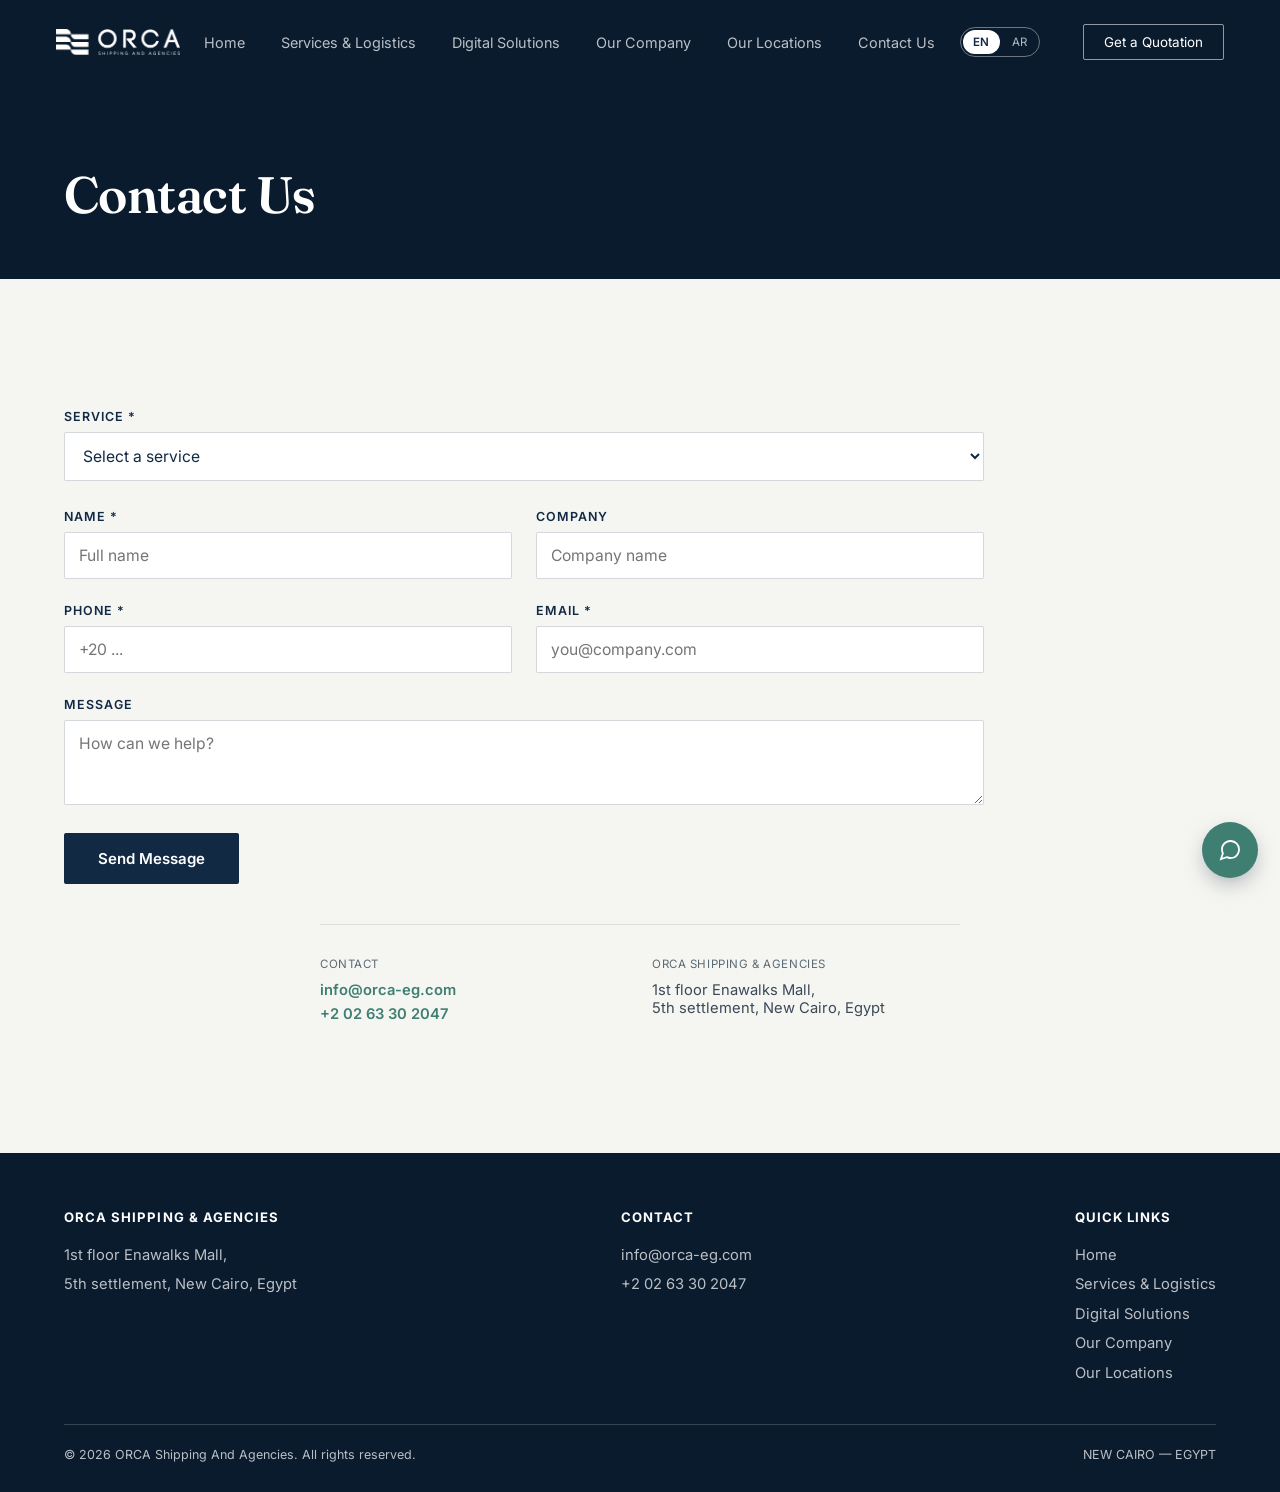
==== commit 58ca7b9c: "Mobile button" ====
--- a/contact.html
+++ b/contact.html
@@ -12,7 +12,7 @@
   .splash-screen.is-hidden{opacity:0;visibility:hidden;}
   .splash-logo{width:110px;height:auto;}
 </style>
-<link rel="stylesheet" href="css/style.css?v=20261001b">
+<link rel="stylesheet" href="css/style.css?v=20261001d">
 </head>
 <body>
 
--- a/css/style.css
+++ b/css/style.css
@@ -114,6 +114,12 @@
     opacity:0; visibility:hidden; transition:opacity .35s ease, visibility .35s ease;
   }
   body.nav-open .site-nav::before{opacity:1; visibility:visible;}
+  /* On mobile the header never uses backdrop-filter: an element with a
+     backdrop-filter becomes the containing block for its position:fixed
+     children, which re-anchored the closed sheet to the header's box and
+     left it visible mid-screen once the page was scrolled. A near-opaque
+     background gives the same look without that side effect. */
+  .site-nav.is-solid{backdrop-filter:none; -webkit-backdrop-filter:none; background:rgba(10,27,46,.96);}
   /* header controls sit above the dim layer */
   .nav-logo, .lang-switch, .nav-toggle{position:relative; z-index:2;}
   /* no blur/background while open: a backdrop-filter would also trap the
@@ -131,9 +137,10 @@
     flex-direction:column; align-items:stretch; justify-content:flex-start; gap:0;
     padding:10px 22px calc(22px + env(safe-area-inset-bottom, 0px));
     overflow-y:auto; overscroll-behavior:contain; -webkit-overflow-scrolling:touch;
-    transform:translateY(105%); transition:transform .45s var(--ease);
-  }
-  .nav-links.open{transform:translateY(0);}
+    transform:translateY(105%); visibility:hidden;
+    transition:transform .45s var(--ease), visibility 0s linear .45s;   /* hide only after it has slid away */
+  }
+  .nav-links.open{transform:translateY(0); visibility:visible; transition:transform .45s var(--ease), visibility 0s linear 0s;}
 
   .nav-links-logo{display:none;}   /* the header logo stays visible instead */
 
@@ -476,8 +483,8 @@
 }
 
 .qf-actions{display:flex; align-items:center; gap:18px; flex-wrap:wrap;}
-.btn-submit{background:var(--navy); color:#fff;}
-.btn-submit:hover{background:var(--sea);}
+.btn-submit, .btn-primary.btn-submit{background:var(--navy); color:#fff;}   /* .btn-primary (white) is declared later, so the pair needs the extra specificity */
+.btn-submit:hover, .btn-primary.btn-submit:hover{background:var(--sea); color:#fff;}
 .qf-status{font-size:0.88rem; color:var(--sea);}
 
 /* ---------------- CTA ---------------- */
@@ -1062,3 +1069,33 @@
   .orca-assist-panel{inset-inline:16px; bottom:86px; width:auto;}
   .orca-assist-fab{bottom:16px; inset-inline-end:16px;}
 }
+
+/* ============================================================
+   MOBILE BUTTONS — one consistent size everywhere on phones.
+   Paired buttons (e.g. "Get a Quotation" + "Contact ORCA") used to
+   shrink-wrap their text, so each pair had two different widths, and
+   the outlined button was 2px taller because of its border. On phones
+   every action button is now the same height (52px, matching the
+   mobile menu's quotation button) and the same width: the full content
+   width of the page, capped at 420px on larger screens. box-sizing keeps the outline inside that height.
+   Kept last in the file so it wins over the base button rules.
+   ============================================================ */
+@media(max-width:760px){
+  .cta-actions, .ds-hero-actions, .hero-actions{
+    flex-direction:column; align-items:stretch; gap:12px;
+    width:100%; max-width:420px;
+  }
+  .cta-actions{margin-inline:auto;}
+  .cta-actions > .btn-primary, .cta-actions > .btn-ghost,
+  .ds-hero-actions > .btn-primary, .ds-hero-actions > .btn-ghost,
+  .hero-actions > .btn-primary, .hero-actions > .btn-ghost,
+  .ds-connect-inner > .btn-primary,
+  .qf-actions > .btn-submit{
+    display:flex; align-items:center; justify-content:center; box-sizing:border-box;
+    width:100%; height:52px; padding:0 20px; text-align:center; white-space:nowrap;
+  }
+  .ds-connect-inner > .btn-primary{max-width:420px; margin-inline:auto;}
+  .qf-actions{max-width:420px;}
+  .qf-actions{flex-direction:column; align-items:stretch; gap:12px;}
+  .qf-actions > .qf-status:empty{display:none;}
+}
